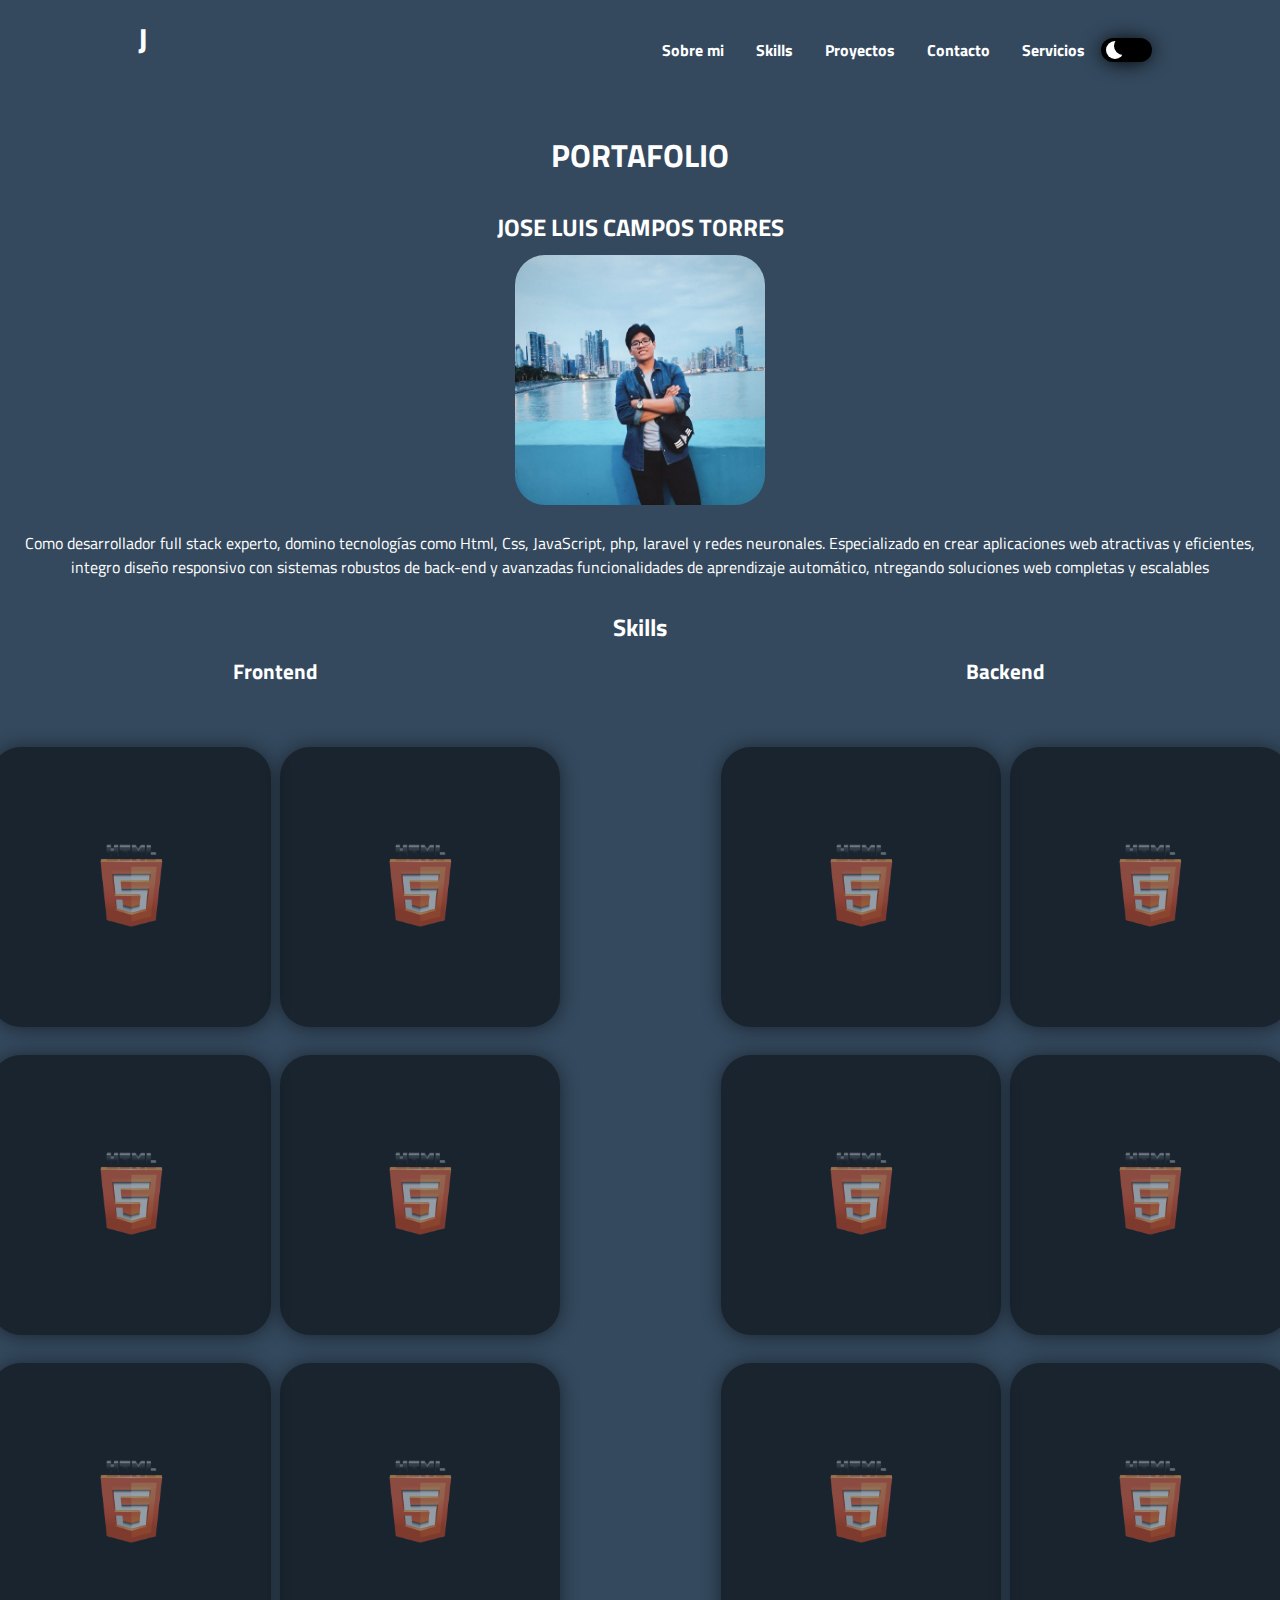
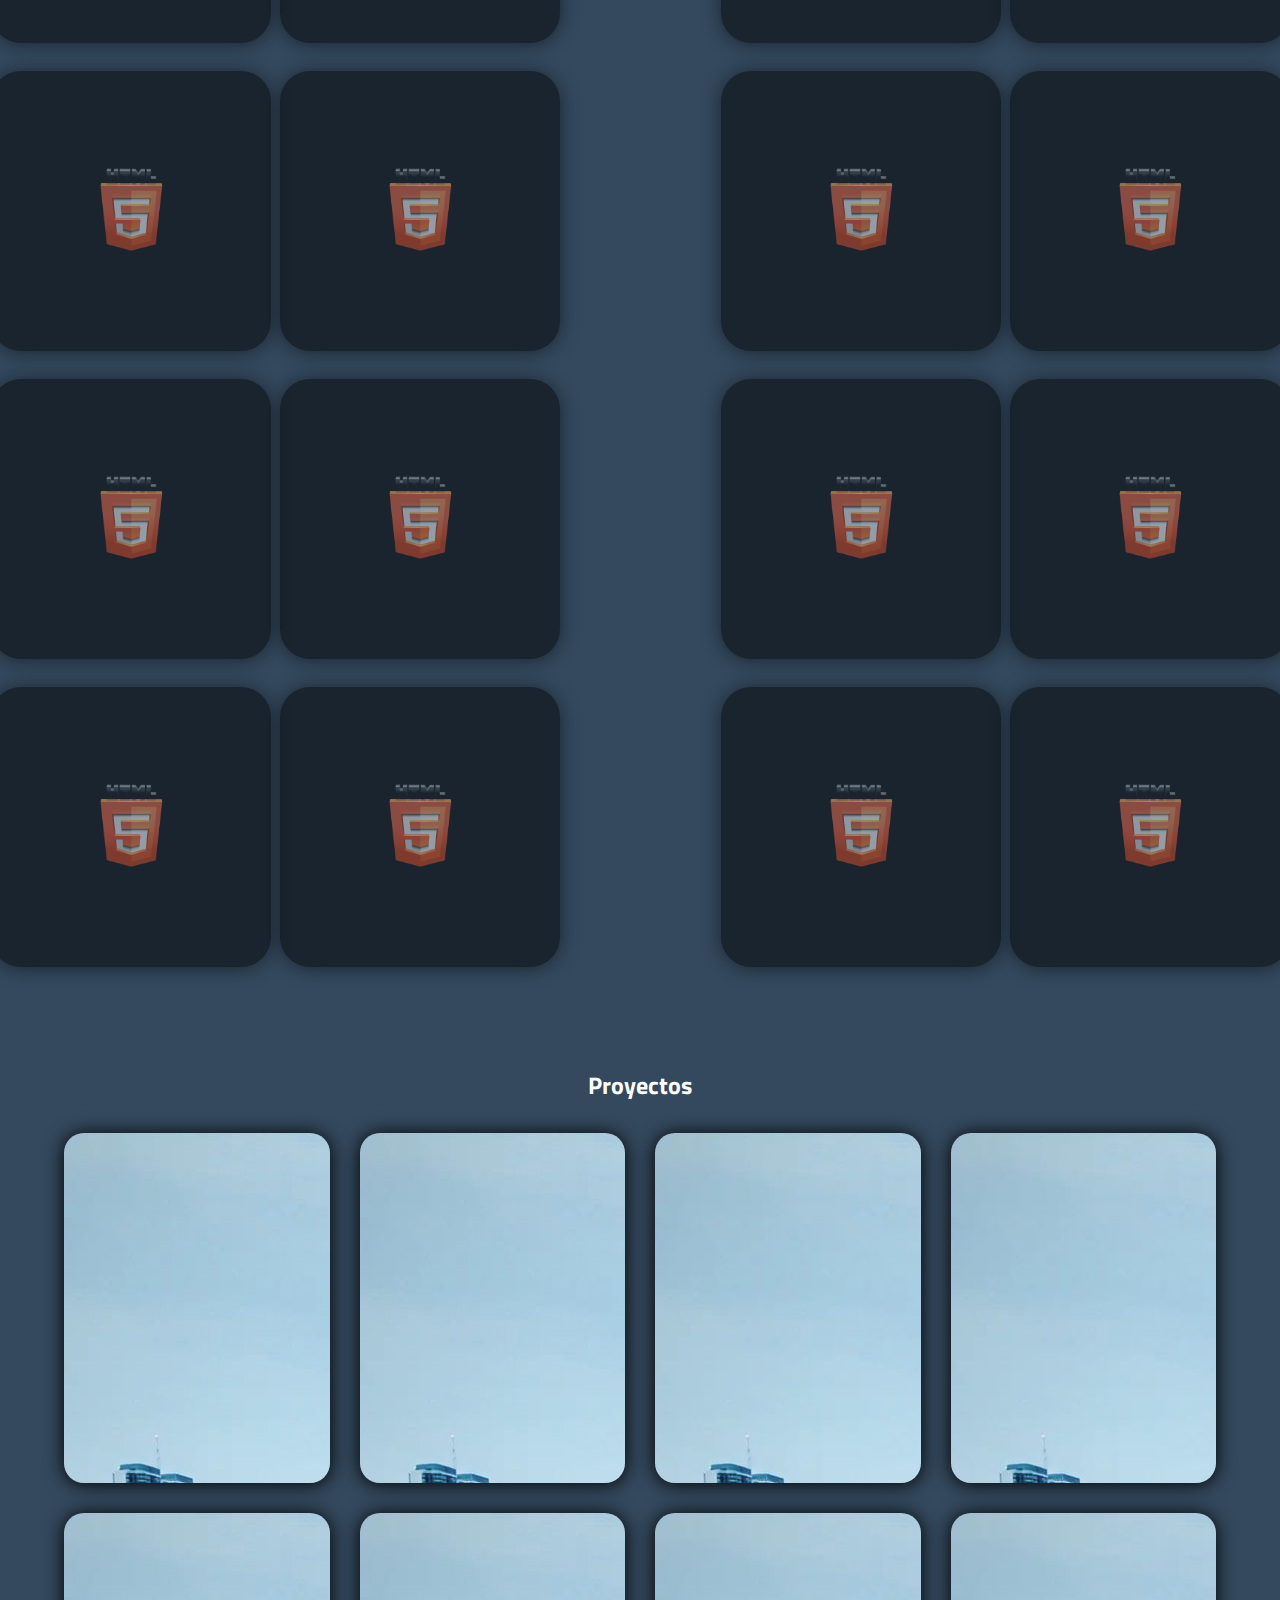
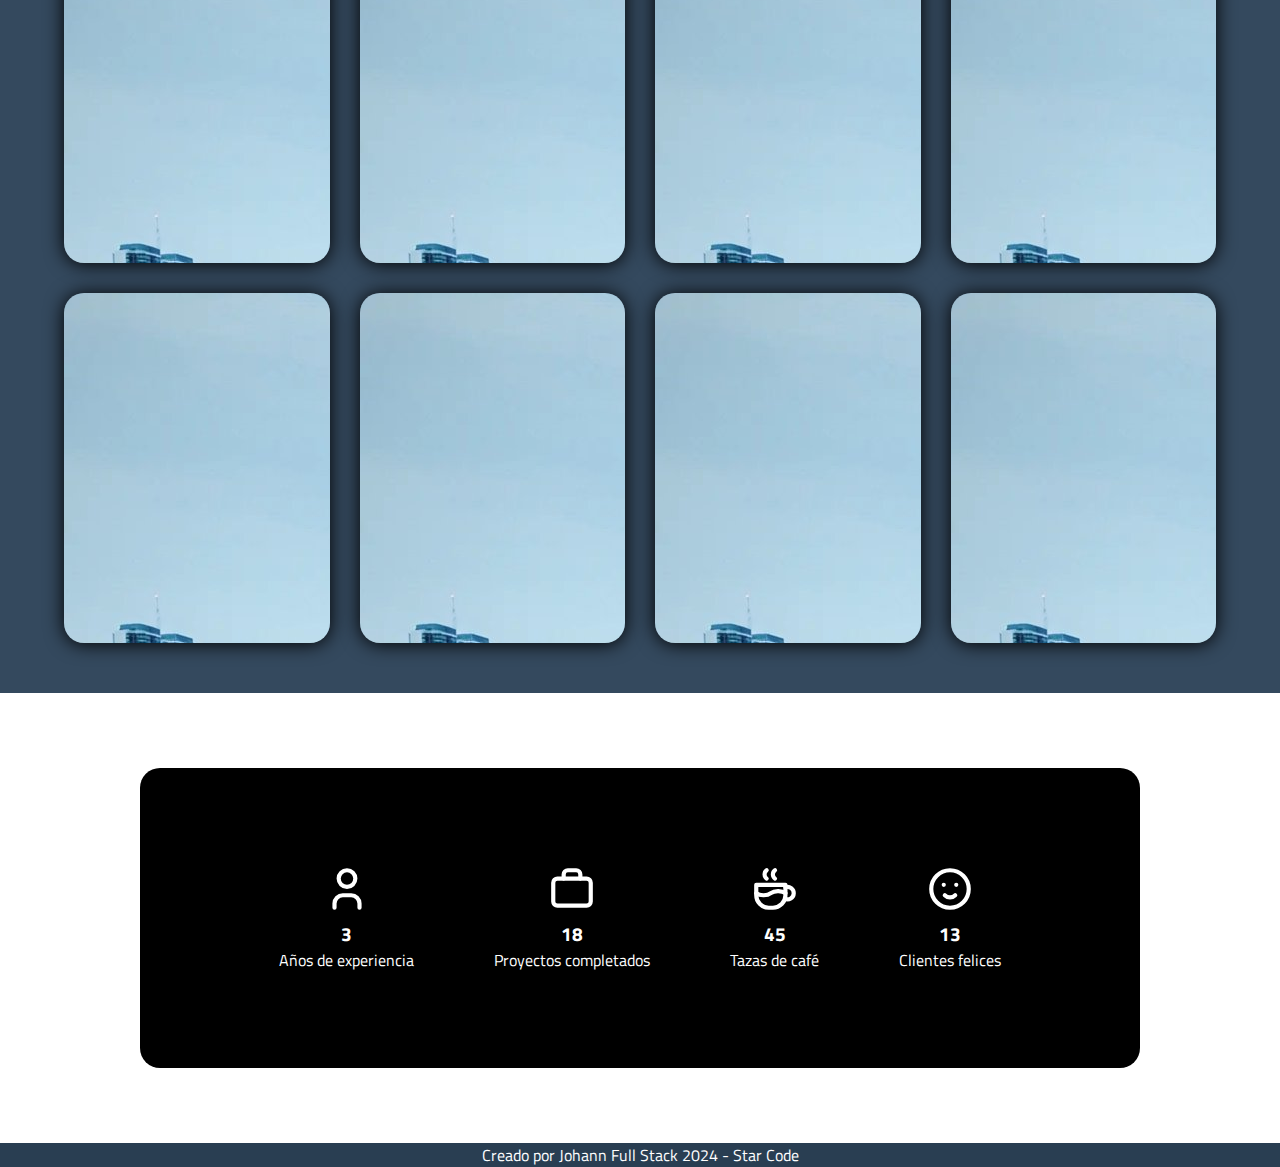
==== index.html @ 73f0e65f "Avance blanquiazul" ====
<!DOCTYPE html>
<html lang="es">
<head>
    <meta charset="UTF-8">
    <meta name="viewport" content="width=device-width, initial-scale=1.0">
    <title>Portafolio</title>
    <link rel="stylesheet" href="src/css/style.css">
    <!--   async(permite rederizar la página con normalidad) defer(espera a que el vody haya terminado de renderizar)  -->
    <script src="src/js/Scripts.js" async defer></script>
</head>
<body>  

    <header class="header">
        <div id="logo" class="logo">
            <h1>J</h1>
        </div>

        <div class="menu-icon" id="menu-icon">
            <span class="bar"></span>
            <span class="bar"></span>
            <span class="bar"></span>
        </div>
        
        <nav>
            <ul id="nav-links" class="nav-links">
                <li class="butom"><a href="#principal">Sobre mi</a></li>
                <li class="butom"><a href="#Skills">Skills</a></li>
                <li class="butom"><a href="#Proyectos">Proyectos</a></li>
                <li class="butom"><a href="">Contacto</a></li>
                <li class="butom"><a href="">Servicios</a></li>
                <label class="switch">
                    <input type="checkbox" id="btn-dark"
                    onclick="document.documentElement.classList.toggle('btn-dark')" 
                    >
                    <span class="slider"></span>
                </label>
            </ul>
        </nav>
    </header>

    <div class="content">

            <h1 class="titulo">PORTAFOLIO</h1>
            <h2 class="titulo titulo--two">JOSE LUIS CAMPOS TORRES</h1>

            <img class="photo-principal" title="Foto de Campos" src="Assets/img/campos_panama.jpg" alt="Foto de Jose Luis Campos Torres en Panamá">

                <p class="describe">
                    Como desarrollador full stack experto, 
                    domino tecnologías como Html, Css, JavaScript, php, laravel y redes neuronales. 
                    Especializado en crear aplicaciones web atractivas 
                    y eficientes, integro diseño responsivo 
                    con sistemas robustos de back-end y
                    avanzadas funcionalidades de aprendizaje automático, 
                    ntregando soluciones web completas y escalables
                </p>    
    </div>

    <section id="Skills" class="Skills">
        <h2 class="titulo titulo--Skills">Skills</h2>
            <div class="container-Skills">
                <h3 class="subtitulo subtitulo--front">Frontend
                    <ul class="box">
                        <li class="cajitas"><img src="Assets/img/skills/logohtml.png"></li>
                        <li class="cajitas"><img src="Assets/img/skills/logohtml.png"></li>
                        <li class="cajitas"><img src="Assets/img/skills/logohtml.png"></li>
                        <li class="cajitas"><img src="Assets/img/skills/logohtml.png"></li>
                        <li class="cajitas"><img src="Assets/img/skills/logohtml.png"></li>
                        <li class="cajitas"><img src="Assets/img/skills/logohtml.png"></li>
                        <li class="cajitas"><img src="Assets/img/skills/logohtml.png"></li>
                        <li class="cajitas"><img src="Assets/img/skills/logohtml.png"></li>
                        <li class="cajitas"><img src="Assets/img/skills/logohtml.png"></li>
                        <li class="cajitas"><img src="Assets/img/skills/logohtml.png"></li>
                        <li class="cajitas"><img src="Assets/img/skills/logohtml.png"></li>
                        <li class="cajitas"><img src="Assets/img/skills/logohtml.png"></li>
                    </ul>
                </h3>
                <h3 class="subtitulo subtitulo--back">Backend
                    <ul class="box">
                        <li class="cajitas"><img src="Assets/img/skills/logohtml.png"></li>
                        <li class="cajitas"><img src="Assets/img/skills/logohtml.png"></li>
                        <li class="cajitas"><img src="Assets/img/skills/logohtml.png"></li>
                        <li class="cajitas"><img src="Assets/img/skills/logohtml.png"></li>
                        <li class="cajitas"><img src="Assets/img/skills/logohtml.png"></li>
                        <li class="cajitas"><img src="Assets/img/skills/logohtml.png"></li>
                        <li class="cajitas"><img src="Assets/img/skills/logohtml.png"></li>
                        <li class="cajitas"><img src="Assets/img/skills/logohtml.png"></li>
                        <li class="cajitas"><img src="Assets/img/skills/logohtml.png"></li>
                        <li class="cajitas"><img src="Assets/img/skills/logohtml.png"></li>
                        <li class="cajitas"><img src="Assets/img/skills/logohtml.png"></li>
                        <li class="cajitas"><img src="Assets/img/skills/logohtml.png"></li>            
                    </ul>
                </h3>

            </div>
        </section>

    <section id= "contenedorProyecto"  class="contenedorProyecto">
         <h2>Proyectos</h2>
        
            <div class="containerP">
                
                <div class="panel" >
                    <h2 class="oculto oculto--titulo">Titulo</h2>
                        <p class="oculto oculto--descripcion">Breve Descripción</p>
                    <div class="oculto oculto--icons">
                        <img src="Assets/img/ico-tec/github.png">
                        <img src="Assets/img/ico-tec/html-5.png">
                        <img src="Assets/img/ico-tec/sql.png">
                    </div>
                </div>
                <div class="panel" >
                    <h2 class="oculto oculto--titulo">Titulo</h2>
                        <p class="oculto oculto--descripcion">Breve Descripción</p>
                    <div class="oculto oculto--icons">
                        <img src="Assets/img/ico-tec/github.png">
                        <img src="Assets/img/ico-tec/html-5.png">
                        <img src="Assets/img/ico-tec/sql.png">
                    </div>
                </div>
                <div class="panel" >
                    <h2 class="oculto oculto--titulo">Titulo</h2>
                        <p class="oculto oculto--descripcion">Breve Descripción</p>
                    <div class="oculto oculto--icons">
                        <img src="Assets/img/ico-tec/github.png">
                        <img src="Assets/img/ico-tec/html-5.png">
                        <img src="Assets/img/ico-tec/sql.png">
                    </div>
                </div>
                <div class="panel" >
                    <h2 class="oculto oculto--titulo">Titulo</h2>
                        <p class="oculto oculto--descripcion">Breve Descripción</p>
                    <div class="oculto oculto--icons">
                        <img src="Assets/img/ico-tec/github.png">
                        <img src="Assets/img/ico-tec/html-5.png">
                        <img src="Assets/img/ico-tec/sql.png">
                    </div>
                </div>
                <div class="panel" >
                    <h2 class="oculto oculto--titulo">Titulo</h2>
                        <p class="oculto oculto--descripcion">Breve Descripción</p>
                    <div class="oculto oculto--icons">
                        <img src="Assets/img/ico-tec/github.png">
                        <img src="Assets/img/ico-tec/html-5.png">
                        <img src="Assets/img/ico-tec/sql.png">
                    </div>
                </div>
                <div class="panel" >
                    <h2 class="oculto oculto--titulo">Titulo</h2>
                        <p class="oculto oculto--descripcion">Breve Descripción</p>
                    <div class="oculto oculto--icons">
                        <img src="Assets/img/ico-tec/github.png">
                        <img src="Assets/img/ico-tec/html-5.png">
                        <img src="Assets/img/ico-tec/sql.png">
                    </div>
                </div>
                <div class="panel" >
                    <h2 class="oculto oculto--titulo">Titulo</h2>
                        <p class="oculto oculto--descripcion">Breve Descripción</p>
                    <div class="oculto oculto--icons">
                        <img src="Assets/img/ico-tec/github.png">
                        <img src="Assets/img/ico-tec/html-5.png">
                        <img src="Assets/img/ico-tec/sql.png">
                    </div>
                </div>
                <div class="panel" >
                    <h2 class="oculto oculto--titulo">Titulo</h2>
                        <p class="oculto oculto--descripcion">Breve Descripción</p>
                    <div class="oculto oculto--icons">
                        <img src="Assets/img/ico-tec/github.png">
                        <img src="Assets/img/ico-tec/html-5.png">
                        <img src="Assets/img/ico-tec/sql.png">
                    </div>
                </div>
                <div class="panel" >
                    <h2 class="oculto oculto--titulo">Titulo</h2>
                        <p class="oculto oculto--descripcion">Breve Descripción</p>
                    <div class="oculto oculto--icons">
                        <img src="Assets/img/ico-tec/github.png">
                        <img src="Assets/img/ico-tec/html-5.png">
                        <img src="Assets/img/ico-tec/sql.png">
                    </div>
                </div>
                <div class="panel" >
                    <h2 class="oculto oculto--titulo">Titulo</h2>
                        <p class="oculto oculto--descripcion">Breve Descripción</p>
                    <div class="oculto oculto--icons">
                        <img src="Assets/img/ico-tec/github.png">
                        <img src="Assets/img/ico-tec/html-5.png">
                        <img src="Assets/img/ico-tec/sql.png">
                    </div>
                </div>
                <div class="panel" >
                    <h2 class="oculto oculto--titulo">Titulo</h2>
                        <p class="oculto oculto--descripcion">Breve Descripción</p>
                    <div class="oculto oculto--icons">
                        <img src="Assets/img/ico-tec/github.png">
                        <img src="Assets/img/ico-tec/html-5.png">
                        <img src="Assets/img/ico-tec/sql.png">
                    </div>
                </div>
                <div class="panel" >
                    <h2 class="oculto oculto--titulo">Titulo</h2>
                        <p class="oculto oculto--descripcion">Breve Descripción</p>
                    <div class="oculto oculto--icons">
                        <img src="Assets/img/ico-tec/github.png">
                        <img src="Assets/img/ico-tec/html-5.png">
                        <img src="Assets/img/ico-tec/sql.png">
                    </div>
                </div>
        
            </div>    

        </section>

    <section class="statistics">
        <div class="statistics-container">
            <div class="statistic-item">
            <img src="Assets/img/ico-bar/user.svg" alt="Ícono de experiencia">
                <h3>3</h3>
                    <p>Años de experiencia</p>
            </div>
            <div class="statistic-item">
            <img src="Assets/img/ico-bar/briefcase.svg" alt="Ícono de proyectos completados">
                <h3>18</h3>
                    <p>Proyectos completados</p>
            </div>
            <div class="statistic-item">
            <img class="" src="Assets/img/ico-bar/coffee.svg" alt="Ícono de tazas de café">
                <h3>45</h3>
                    <p>Tazas de café</p>
            </div>
            <div class="statistic-item">
            <img class="clients" src="Assets/img/ico-bar/mood-smile.svg" alt="Ícono de clientes felices">
                <h3>13</h3>
                    <p>Clientes felices</p>
            </div>
        </div>
    </section>

    <div class="footer">
        <footer>
            <a href="https://www.facebook.com/Johann.ortegach/">Creado por Johann Full Stack 2024 - Star Code</a>
        </footer>
    </div>
    
    
</body> 

</html>
---- src/css/style.css ----
@import url('https://fonts.googleapis.com/css2?family=Bungee+Spice&family=Oswald&family=Titillium+Web:wght@700&display=swap');

*{
    padding: 0;
    margin: 0;
}
html{
        scroll-behavior: smooth;
}

body{
    background-color: #34495E;
    color: white;
    font-family: 'Titillium Web', sans-serif;
    min-height: 100%;
}

.photo-principal{
    height: 250px;
    width: auto;
    border-radius: 30px;
}

.header{
    display: flex;
    justify-content: space-between;
    align-items: center;
    padding: 5px 10%;
    color: white;
}


.header .logo {
    cursor: pointer;
    height: 70px;
    width: auto;
    padding: 10px;
}

.header .logo:hover{
    transform: scale(1.1);
}

.nav-links{
    
    list-style: none;
    display: flex;
    margin: 0;
    padding: 0;
}

.header .nav-links li{
    text-decoration: none;
    transition: transform 0.2s;
    text-align: center;
    
}

.header .nav-links li:hover{
    transform: scale(1.1);
}

.header .nav-links a{
    cursor: pointer;
    text-decoration: none;
    font-weight: 700;
    color: white;   
    padding: 0.5rem 1rem;
}

.switch{
    font-size: 17px;
    position: relative;
    display: inline-block;
    width: 3em;
    height: 1.4em;
    box-shadow: 0px 1px 19px #000;
    border-radius: 50%;
}

.switch input{
    opacity: 0;
    width: 0;
    height: 0;
}

.slider{
    --background:#000000 ;
    position: absolute;
    cursor: pointer;
    top: 0;
    left: 0;
    right: 0;
    bottom: 0;
    background-color: var(--background);
    transition: .5s;
    border-radius: 30px;
}

.slider:before{
    position: absolute;
    content: "";
    height: 1.1em;
    width: 1.1em;
    border-radius: 50%;
    left: 9%;
    bottom: 10%;
    box-shadow: inset 8px -4px 0px 0px #ffffff;
    background: var(--background);
    transition: .5s;
}

input:checked + .slider {
    background-color: #ffffff;
  }
  
  input:checked + .slider:before {
    transform: translateX(130%);
    bottom: 11%;
    box-shadow: inset 15px -4px 0px 15px #000000;
  }

html.btn-dark{
    filter: invert(850%);
    
}
html.btn-dark img{
    filter: invert(100%);
}

html.btn-dark .panel{
    filter: invert();
}

html.btn-dark .panel .oculto--icons img{
    filter: none;
}


.titulo{
    display: flexbox;  
    text-align: center;
    justify-content: center;
    margin-top: 30px;
    margin-bottom: 10px;
}

.content{
    display: inline-block;
    padding-top: 1px;
    justify-content:space-between ;
    text-align: center;
    width: auto;
}

.describe {
    margin-top: 20px;
}

.subtitulo{
    font-size: 21px;
    text-align: center;
}

.container-Skills{
    display: flex;
    justify-content: center;
    list-style: none;
    margin-bottom: 100px;
    gap: 180px;
}

.box{
    margin-top: 60px;
    text-align: center;
    display: grid;
    grid-template-columns: repeat(2,
        minmax(150px, 1fr)
        );
    grid-template-rows: repeat(6, 1fr);
    justify-items: center;
    gap: 28px;
}

.box > li{
    height: 280px;
    width: 280px;
    background-color: #000;
    opacity: 0.5;
    box-shadow: 0px 1px 19px #000;
    border: 10px;
    border-color: #ff04c9;
    border-radius: 30px;
    border-width: 1px;
}

.cajitas{
    display: flex;
    align-items: center;
    justify-content: center;
    transition: transform 0.2s;
}

.cajitas >img{
    width: 90px;
    height: 90px;

}

.cajitas:hover{
    transform: scale(1.1);
}

.contenedorProyecto{
    display: flex;
    flex-direction: column;
    justify-content: center;
    margin-bottom: 50px;
}

.contenedorProyecto>h2{
    text-align: center;
}

.contenedorProyecto .containerP{
    margin-top: 30px;
    display: grid;
    grid-template-columns: repeat(4, 1fr);
    grid-template-rows: repeat(3 , 1fr);
    margin-left: auto;
    margin-right: auto;
    width: 90%;
    gap: 30px;
} 

.panel{
    background-image:url('/Assets/img/campos_panama.jpg');
    height: 350px;
    border-radius: 20px;
    color: #fff;
    cursor:pointer;
    box-shadow: 0px 1px 19px #000;
    overflow: hidden;
    display: flex;
    flex-direction: column;
    justify-content: end;
}

.panel .oculto{
    opacity: 0;
    transition: opacity 0.5s ease-in-out;
    margin-left: 16px;
    margin-bottom: 5px;
}

.panel:hover >img{
    filter: blur(1px);
}

.panel:hover .oculto{
    opacity: 1;
}

.panel .oculto--icons>img{
    width: 30px;
    height: 30px;
}

.statistics{
    height: 450px;
    display: flex;
    flex-direction: column;
    justify-content: center;
    align-items: center;
    background-color: white;
}

.statistics-container{
    display:flex;
    justify-content: center;
    align-items: center;
    width: 1000px;
    height: 300px;
    gap: 80px;
    background-color: #000;
    border-radius: 20px;

}

.statistic-item{
    color: white;
    text-align: center;
}

.statistic-item>img{
    fill: #fff;
    stroke: white;
    margin: auto;
    width: 50px;
    height: 50px;
    filter: invert();
}

.footer{
    background-color:#293e52;
    text-align: center;
    justify-content: center;
}


.footer a{
    list-style: none;
    text-decoration: none;
    color: white;   
}

@media screen and (max-width: 980px) {

    .logo{
        margin-left: -15px;
    }

    .header{
        width: 100%;
        background-color:rgba(0, 0, 0, 0.25);
        box-shadow: 0 0 10px rgba(0, 0, 0, 0.3);
        display: grid;
        grid-template-columns: repeat(2, 1fr 3fr);
        backdrop-filter: blur(5px);
    }

    .nav-links{
        display: none;
        
        flex-direction: column;
        margin-left: -100px;
    }

    .nav-links li{
        text-align: center;
        margin-bottom: 5px;
        box-shadow: 0 0 10px rgba(0, 0, 0, 0.05);
    }
    .nav-links{
        text-align: center;
    }

    .content{
        width: 100%;
    }

    .describe{
        margin: 20px ;
    }

    .container-Skills{
        display: flex;
        flex-direction: column;
        margin-bottom: 160px;
    }

    .box{
        width: auto;
        height: auto;
        margin-inline: 28px;
    }

    .box li{
        width: 200px;
        height: 200px;
    }

    .contenedorProyecto .containerP{
        display: grid;
        justify-content: center;
        
        grid-template-columns: repeat(1, 1fr);
        grid-template-rows: repeat(6, 1fr);
    }

    .statistics{
        display: flex;
        flex-direction: column;
        width: auto;
        height: 1000px;
    }

    .statistics-container{
        display: flex;
        flex-direction: column;
        width: 410px;
        height: 850px;
    }
}
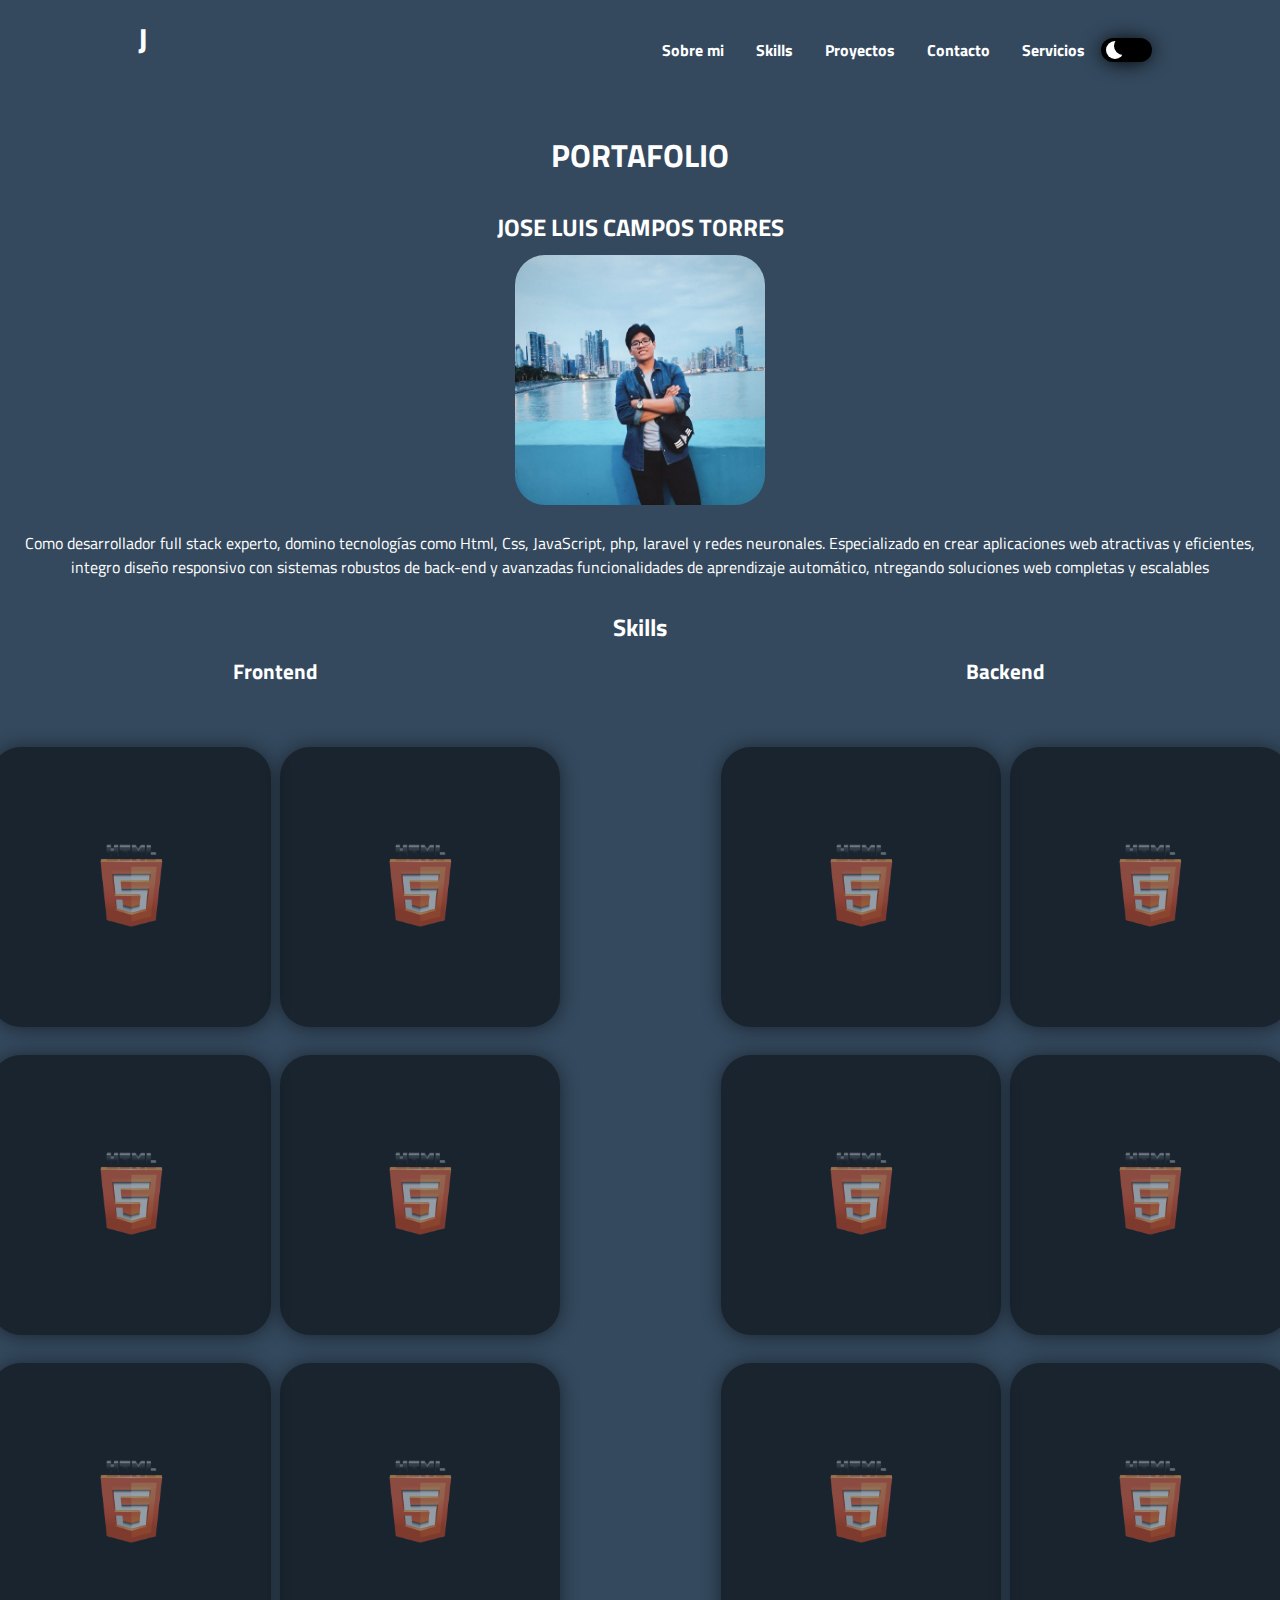
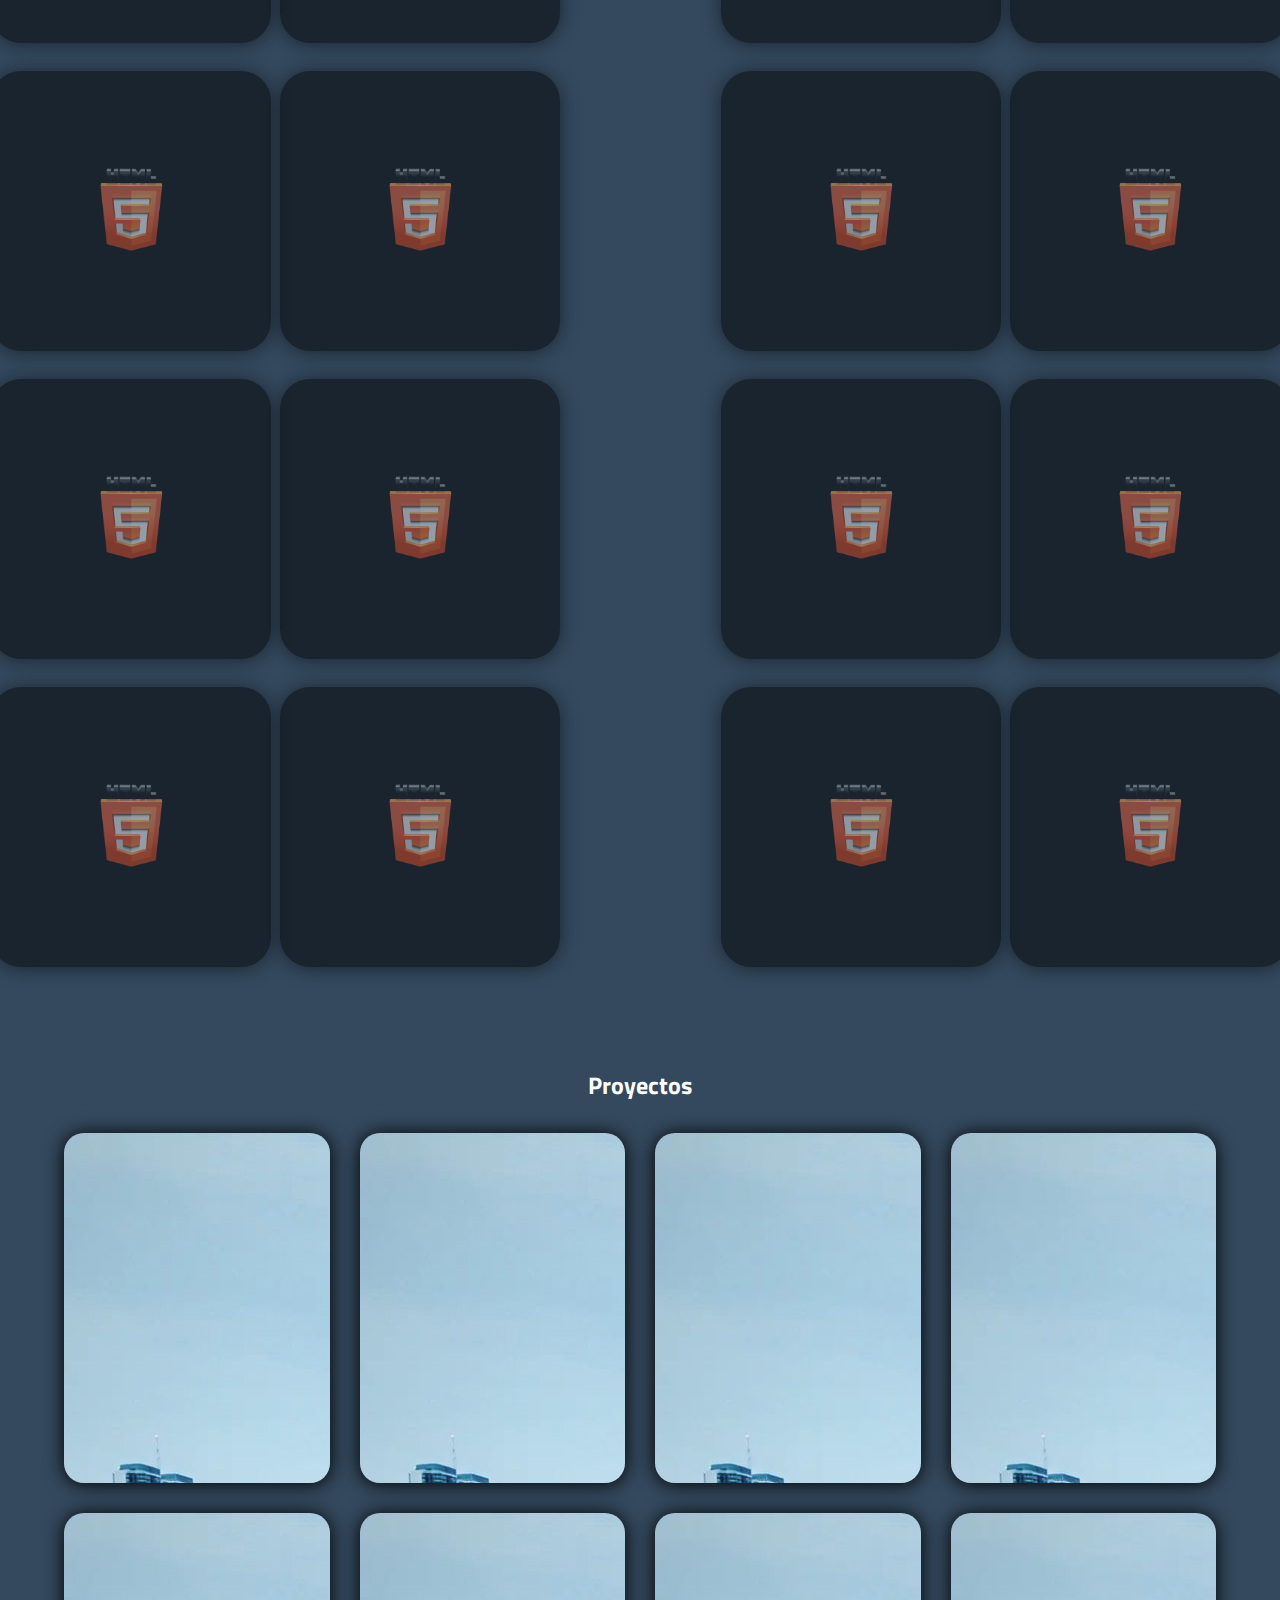
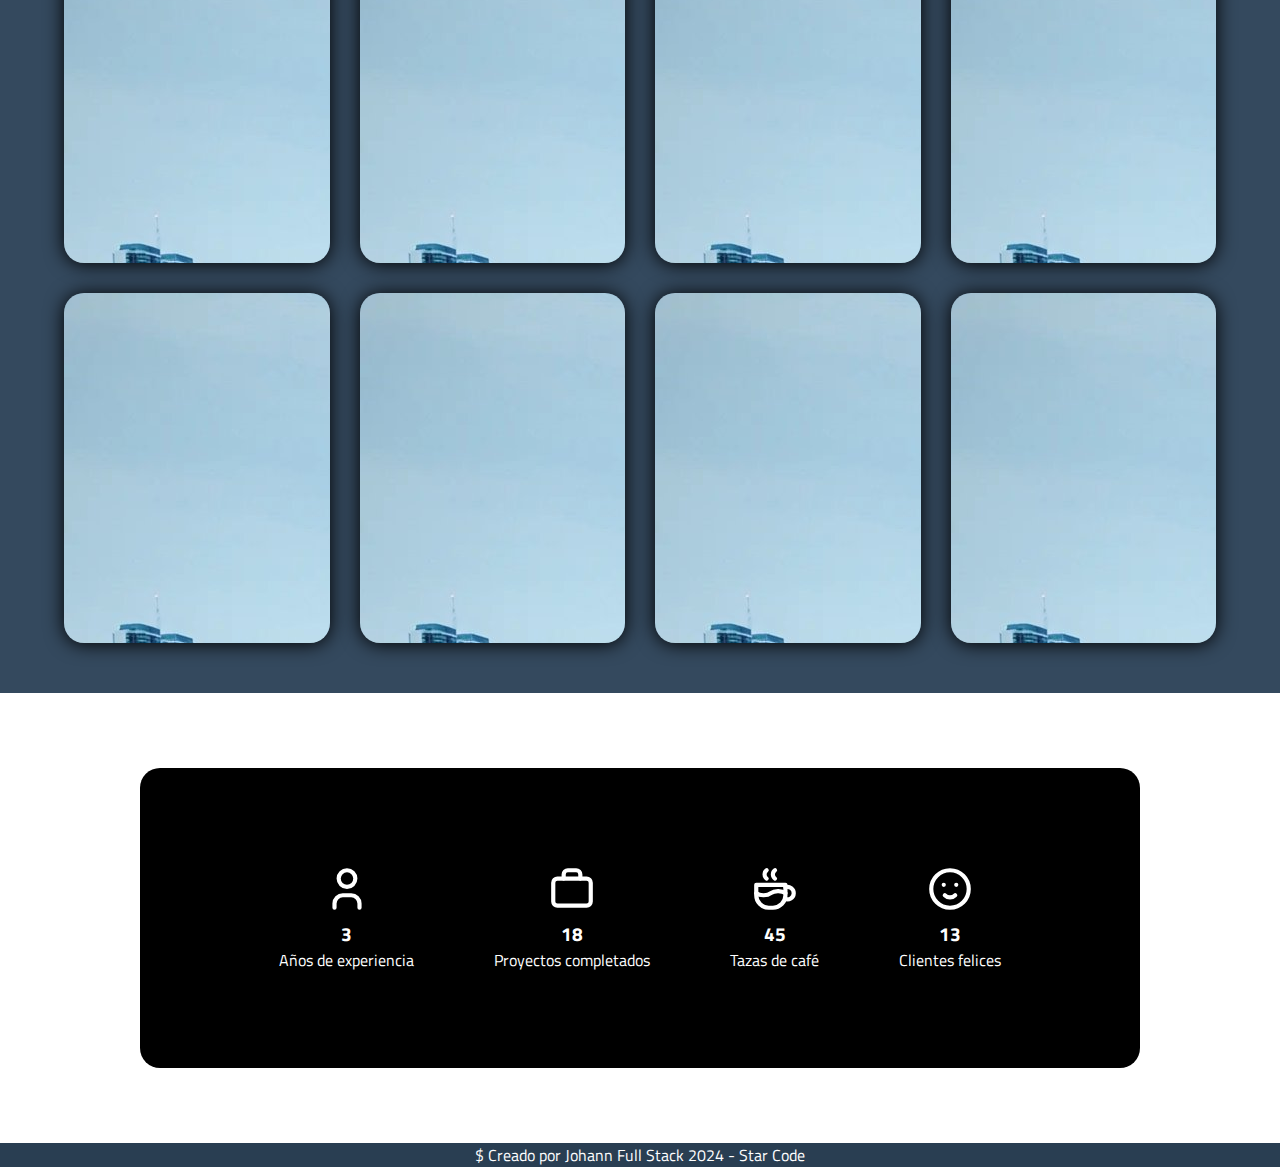
==== commit 0793fc3f: "Avance 3.1" ====
--- a/index.html
+++ b/index.html
@@ -240,7 +240,7 @@
 
     <div class="footer">
         <footer>
-            <a href="https://www.facebook.com/Johann.ortegach/">Creado por Johann Full Stack 2024 - Star Code</a>
+            <a href="https://www.facebook.com/Johann.ortegach/">$ Creado por Johann Full Stack 2024 - Star Code</a>
         </footer>
     </div>
     
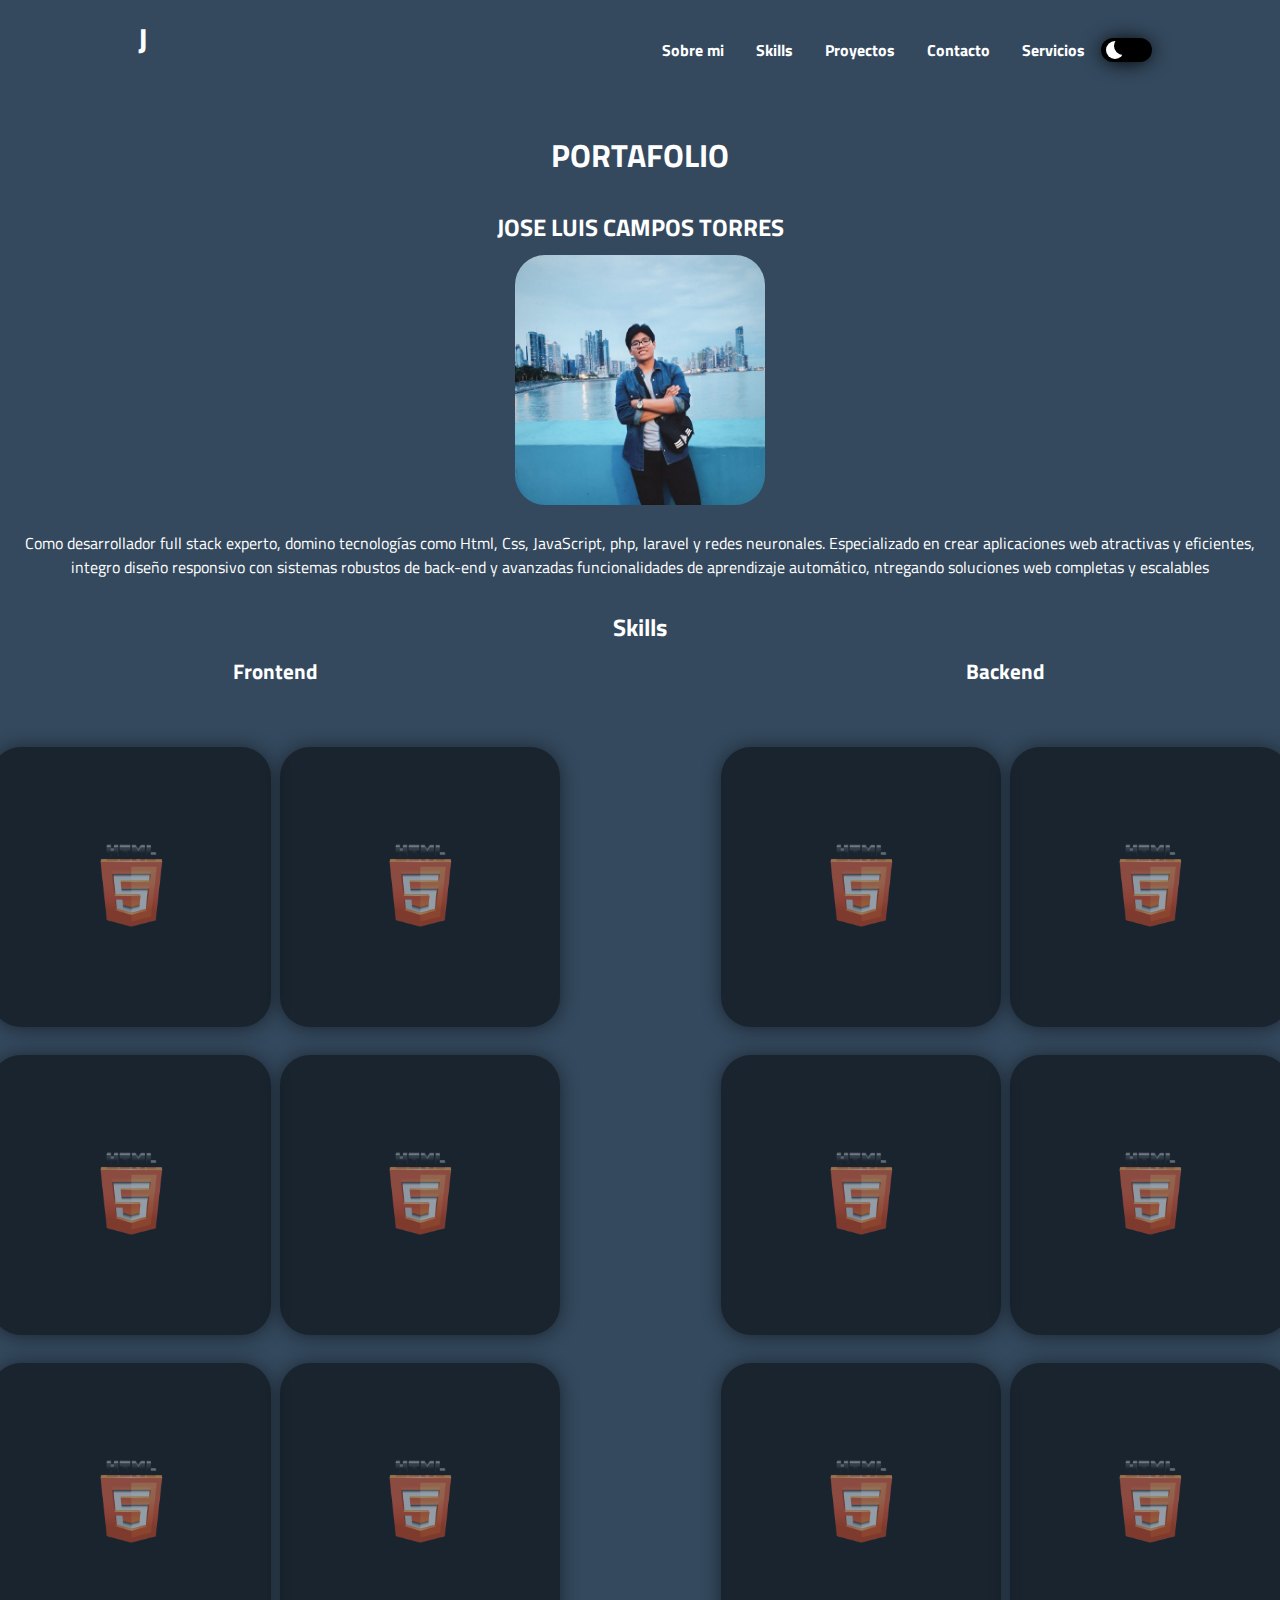
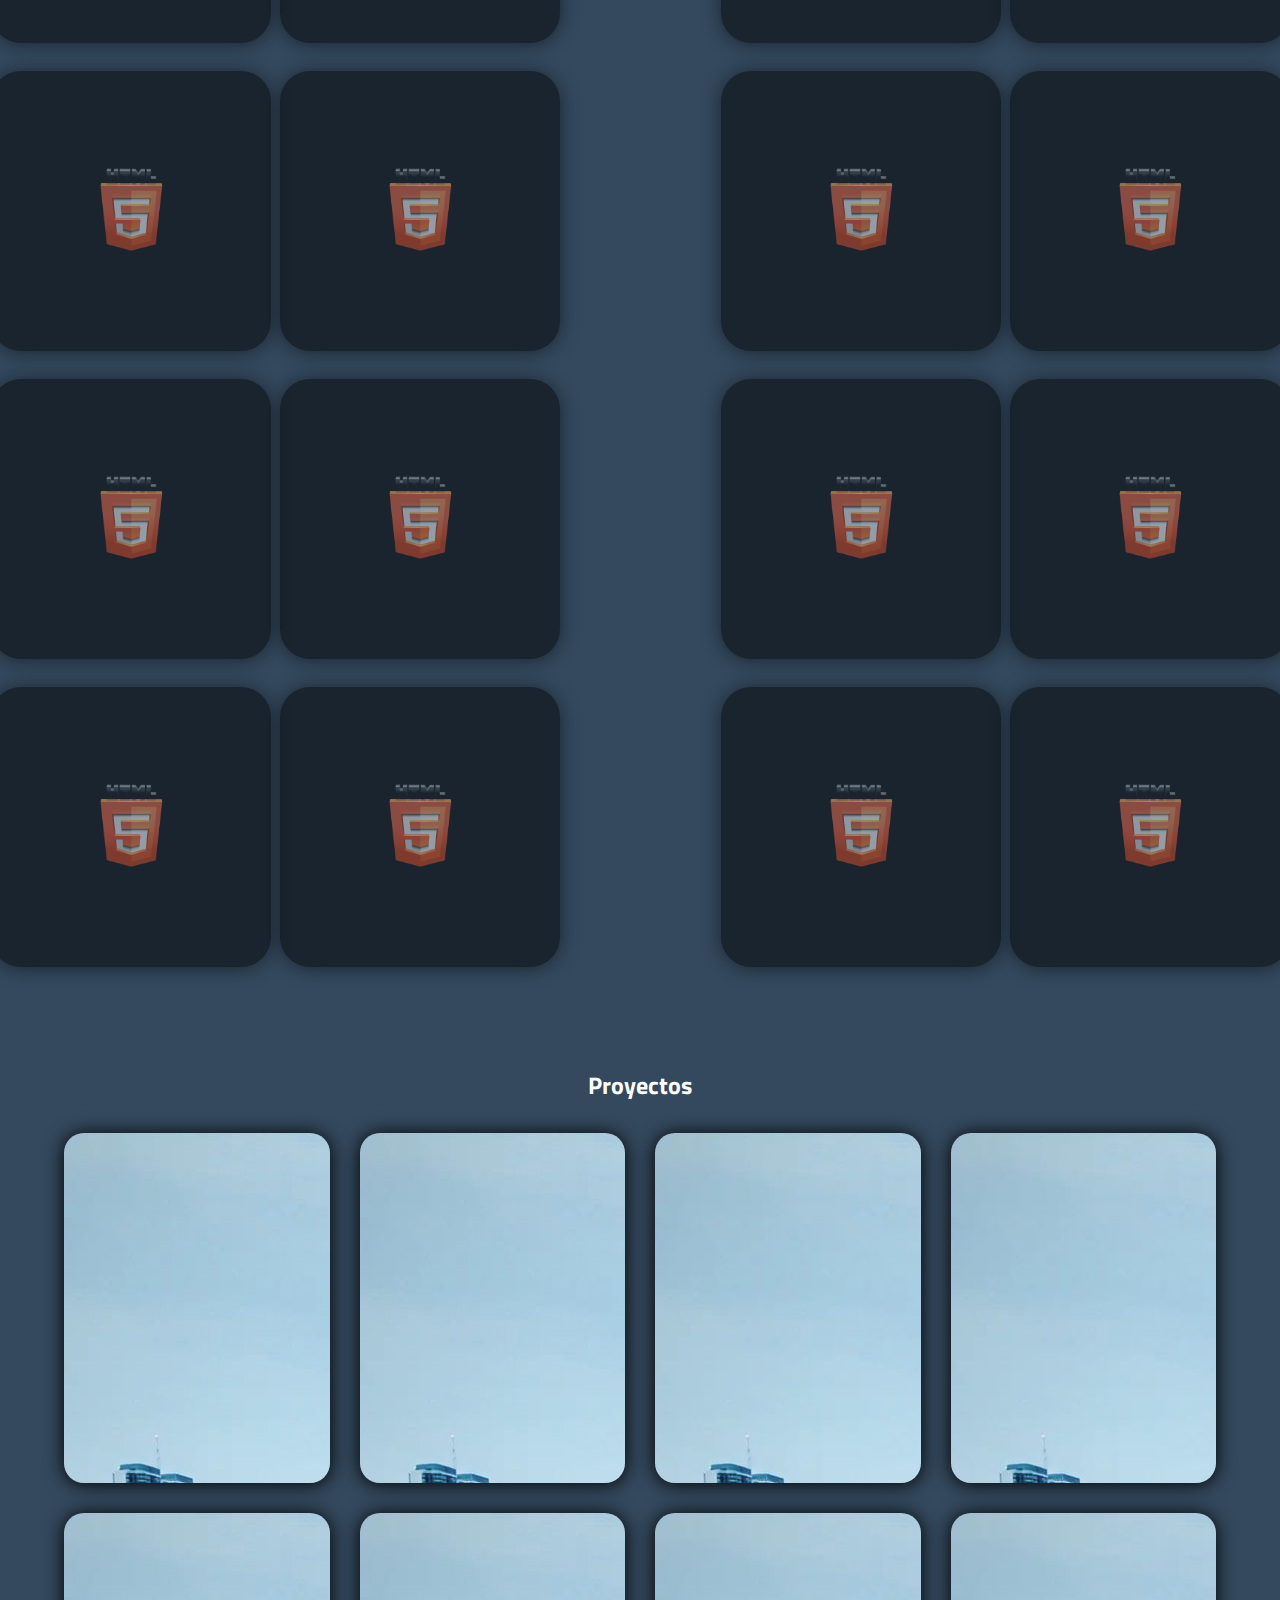
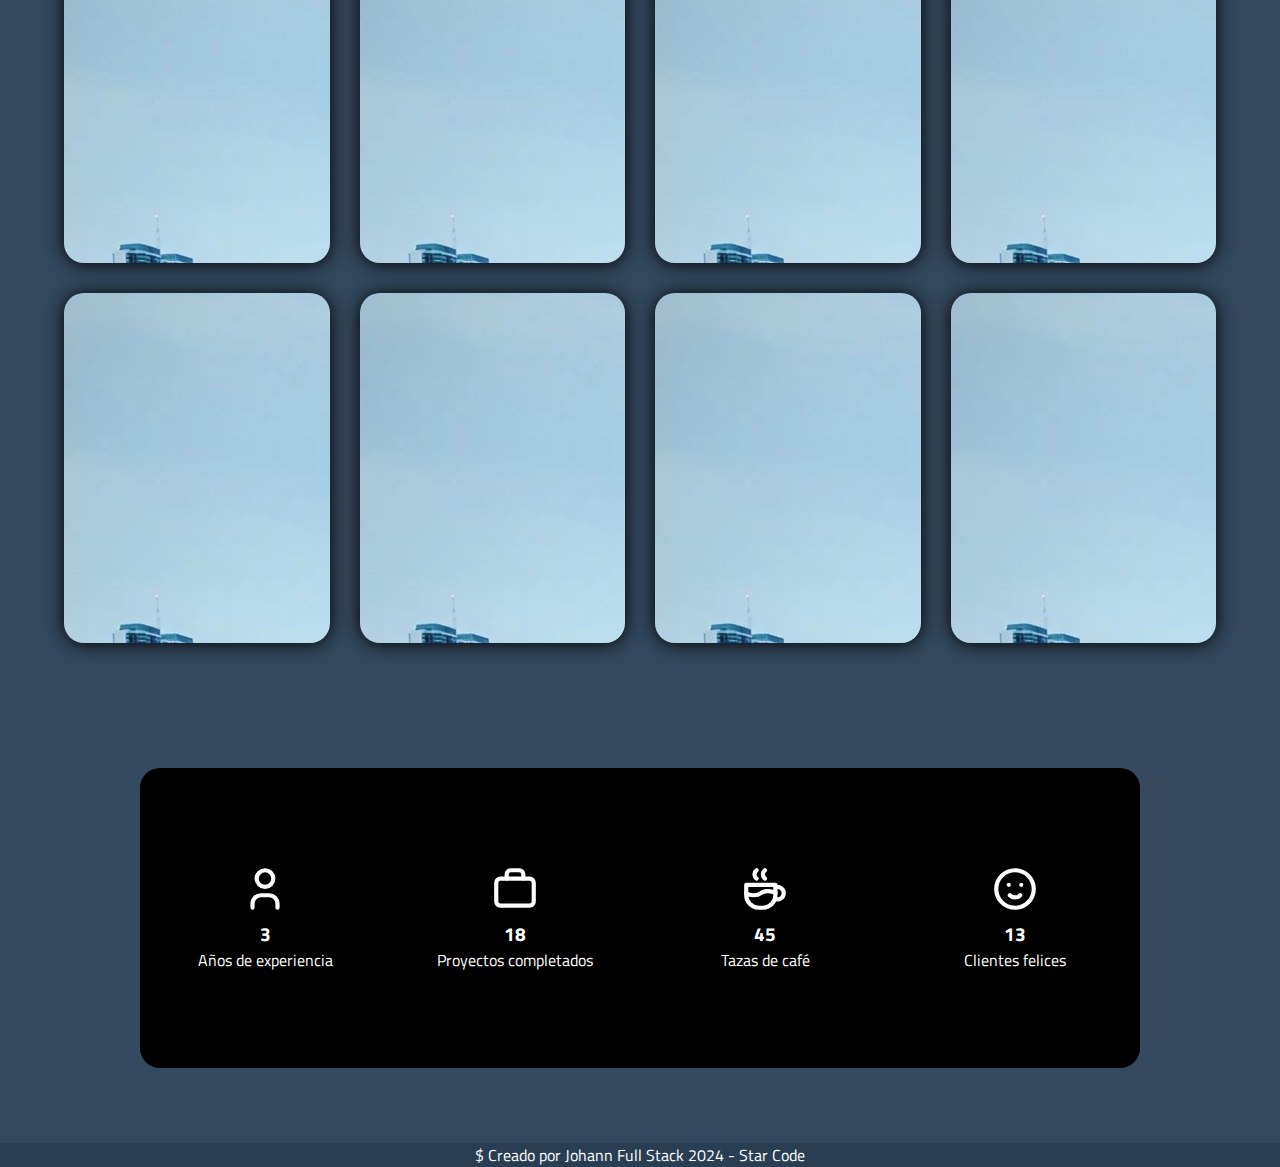
==== commit 95fbd658: "Avance 3.2" ====
--- a/index.html
+++ b/index.html
@@ -58,42 +58,43 @@
 
     <section id="Skills" class="Skills">
         <h2 class="titulo titulo--Skills">Skills</h2>
-            <div class="container-Skills">
-                <h3 class="subtitulo subtitulo--front">Frontend
-                    <ul class="box">
-                        <li class="cajitas"><img src="Assets/img/skills/logohtml.png"></li>
-                        <li class="cajitas"><img src="Assets/img/skills/logohtml.png"></li>
-                        <li class="cajitas"><img src="Assets/img/skills/logohtml.png"></li>
-                        <li class="cajitas"><img src="Assets/img/skills/logohtml.png"></li>
-                        <li class="cajitas"><img src="Assets/img/skills/logohtml.png"></li>
-                        <li class="cajitas"><img src="Assets/img/skills/logohtml.png"></li>
-                        <li class="cajitas"><img src="Assets/img/skills/logohtml.png"></li>
-                        <li class="cajitas"><img src="Assets/img/skills/logohtml.png"></li>
-                        <li class="cajitas"><img src="Assets/img/skills/logohtml.png"></li>
-                        <li class="cajitas"><img src="Assets/img/skills/logohtml.png"></li>
-                        <li class="cajitas"><img src="Assets/img/skills/logohtml.png"></li>
-                        <li class="cajitas"><img src="Assets/img/skills/logohtml.png"></li>
-                    </ul>
-                </h3>
-                <h3 class="subtitulo subtitulo--back">Backend
-                    <ul class="box">
-                        <li class="cajitas"><img src="Assets/img/skills/logohtml.png"></li>
-                        <li class="cajitas"><img src="Assets/img/skills/logohtml.png"></li>
-                        <li class="cajitas"><img src="Assets/img/skills/logohtml.png"></li>
-                        <li class="cajitas"><img src="Assets/img/skills/logohtml.png"></li>
-                        <li class="cajitas"><img src="Assets/img/skills/logohtml.png"></li>
-                        <li class="cajitas"><img src="Assets/img/skills/logohtml.png"></li>
-                        <li class="cajitas"><img src="Assets/img/skills/logohtml.png"></li>
-                        <li class="cajitas"><img src="Assets/img/skills/logohtml.png"></li>
-                        <li class="cajitas"><img src="Assets/img/skills/logohtml.png"></li>
-                        <li class="cajitas"><img src="Assets/img/skills/logohtml.png"></li>
-                        <li class="cajitas"><img src="Assets/img/skills/logohtml.png"></li>
-                        <li class="cajitas"><img src="Assets/img/skills/logohtml.png"></li>            
-                    </ul>
-                </h3>
-
-            </div>
-        </section>
+        <div class="container-Skills">
+            <article class="Backend-skills">
+                <h3 class="subtitulo subtitulo--front">Frontend</h3>
+                <ul class="box">
+                    <li class="cajitas"><img src="Assets/img/skills/logohtml.png"></li>
+                    <li class="cajitas"><img src="Assets/img/skills/logohtml.png"></li>
+                    <li class="cajitas"><img src="Assets/img/skills/logohtml.png"></li>
+                    <li class="cajitas"><img src="Assets/img/skills/logohtml.png"></li>
+                    <li class="cajitas"><img src="Assets/img/skills/logohtml.png"></li>
+                    <li class="cajitas"><img src="Assets/img/skills/logohtml.png"></li>
+                    <li class="cajitas"><img src="Assets/img/skills/logohtml.png"></li>
+                    <li class="cajitas"><img src="Assets/img/skills/logohtml.png"></li>
+                    <li class="cajitas"><img src="Assets/img/skills/logohtml.png"></li>
+                    <li class="cajitas"><img src="Assets/img/skills/logohtml.png"></li>
+                    <li class="cajitas"><img src="Assets/img/skills/logohtml.png"></li>
+                    <li class="cajitas"><img src="Assets/img/skills/logohtml.png"></li>
+                </ul>
+            </article>
+            <article class="Backend-skills">
+                <h3 class="subtitulo subtitulo--back">Backend</h3>
+                <ul class="box">
+                    <li class="cajitas"><img src="Assets/img/skills/logohtml.png"></li>
+                    <li class="cajitas"><img src="Assets/img/skills/logohtml.png"></li>
+                    <li class="cajitas"><img src="Assets/img/skills/logohtml.png"></li>
+                    <li class="cajitas"><img src="Assets/img/skills/logohtml.png"></li>
+                    <li class="cajitas"><img src="Assets/img/skills/logohtml.png"></li>
+                    <li class="cajitas"><img src="Assets/img/skills/logohtml.png"></li>
+                    <li class="cajitas"><img src="Assets/img/skills/logohtml.png"></li>
+                    <li class="cajitas"><img src="Assets/img/skills/logohtml.png"></li>
+                    <li class="cajitas"><img src="Assets/img/skills/logohtml.png"></li>
+                    <li class="cajitas"><img src="Assets/img/skills/logohtml.png"></li>
+                    <li class="cajitas"><img src="Assets/img/skills/logohtml.png"></li>
+                    <li class="cajitas"><img src="Assets/img/skills/logohtml.png"></li>            
+                </ul>
+            </article>
+        </div>
+    </section>
 
     <section id= "contenedorProyecto"  class="contenedorProyecto">
          <h2>Proyectos</h2>
--- a/src/css/style.css
+++ b/src/css/style.css
@@ -163,23 +163,31 @@
     text-align: center;
 }
 
+.Skills{
+    display: grid;
+    place-content: center;
+    width: 100%;
+}
 .container-Skills{
-    display: flex;
-    justify-content: center;
+    display: grid;
+    grid-template-columns: repeat(2,1fr);
     list-style: none;
     margin-bottom: 100px;
     gap: 180px;
 }
 
 .box{
+    margin-left: auto;
+    margin-right: auto;
+    grid-template-columns: repeat(2,
+    minmax(50px, 2fr)
+    );
+    grid-template-rows: repeat(6, 2fr);
+    justify-items: center;
     margin-top: 60px;
     text-align: center;
     display: grid;
-    grid-template-columns: repeat(2,
-        minmax(150px, 1fr)
-        );
-    grid-template-rows: repeat(6, 1fr);
-    justify-items: center;
+
     gap: 28px;
 }
 
@@ -273,16 +281,15 @@
     flex-direction: column;
     justify-content: center;
     align-items: center;
-    background-color: white;
 }
 
 .statistics-container{
-    display:flex;
-    justify-content: center;
-    align-items: center;
+    display:grid;
+    grid-template-columns: repeat(4,1fr);
+    place-items: center;
     width: 1000px;
     height: 300px;
-    gap: 80px;
+    gap: -100px;
     background-color: #000;
     border-radius: 20px;
 
@@ -346,6 +353,10 @@
         text-align: center;
     }
 
+    .switch{
+        margin-left: 50px;
+    }
+
     .content{
         width: 100%;
     }
@@ -361,14 +372,15 @@
     }
 
     .box{
-        width: auto;
+        width: 100%;
         height: auto;
-        margin-inline: 28px;
+        margin-inline: 0;
     }
 
     .box li{
-        width: 200px;
-        height: 200px;
+        justify-content: center;
+        width: 160px;
+        height: 160px;
     }
 
     .contenedorProyecto .containerP{
@@ -380,18 +392,21 @@
     }
 
     .statistics{
-        display: flex;
-        flex-direction: column;
-        width: auto;
+        width: 90%;
         height: 1000px;
+        margin-left: auto;
+        margin-right: auto;
     }
 
     .statistics-container{
         display: flex;
         flex-direction: column;
-        width: 410px;
+        justify-content: center;
+        width: 90%;
         height: 850px;
-    }
-}
-
-
+        gap: 80px;
+
+    }
+}
+
+
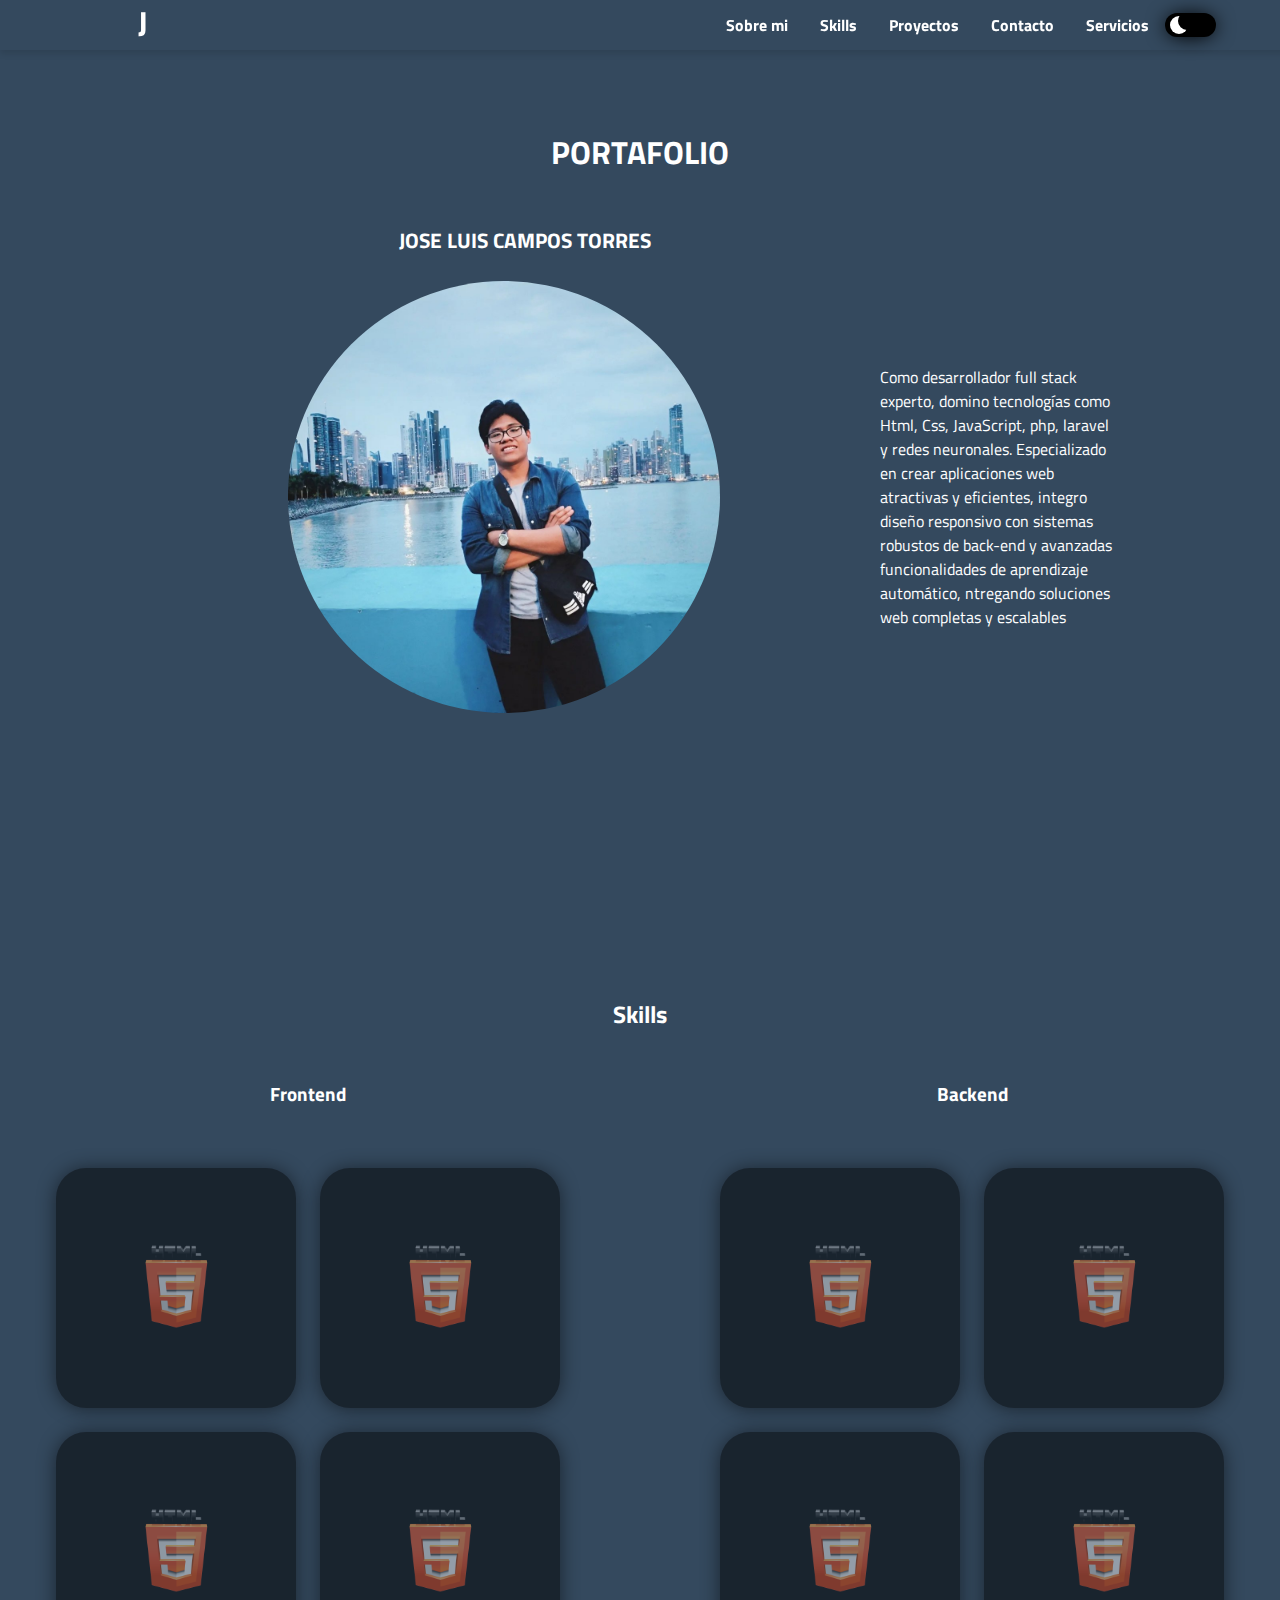
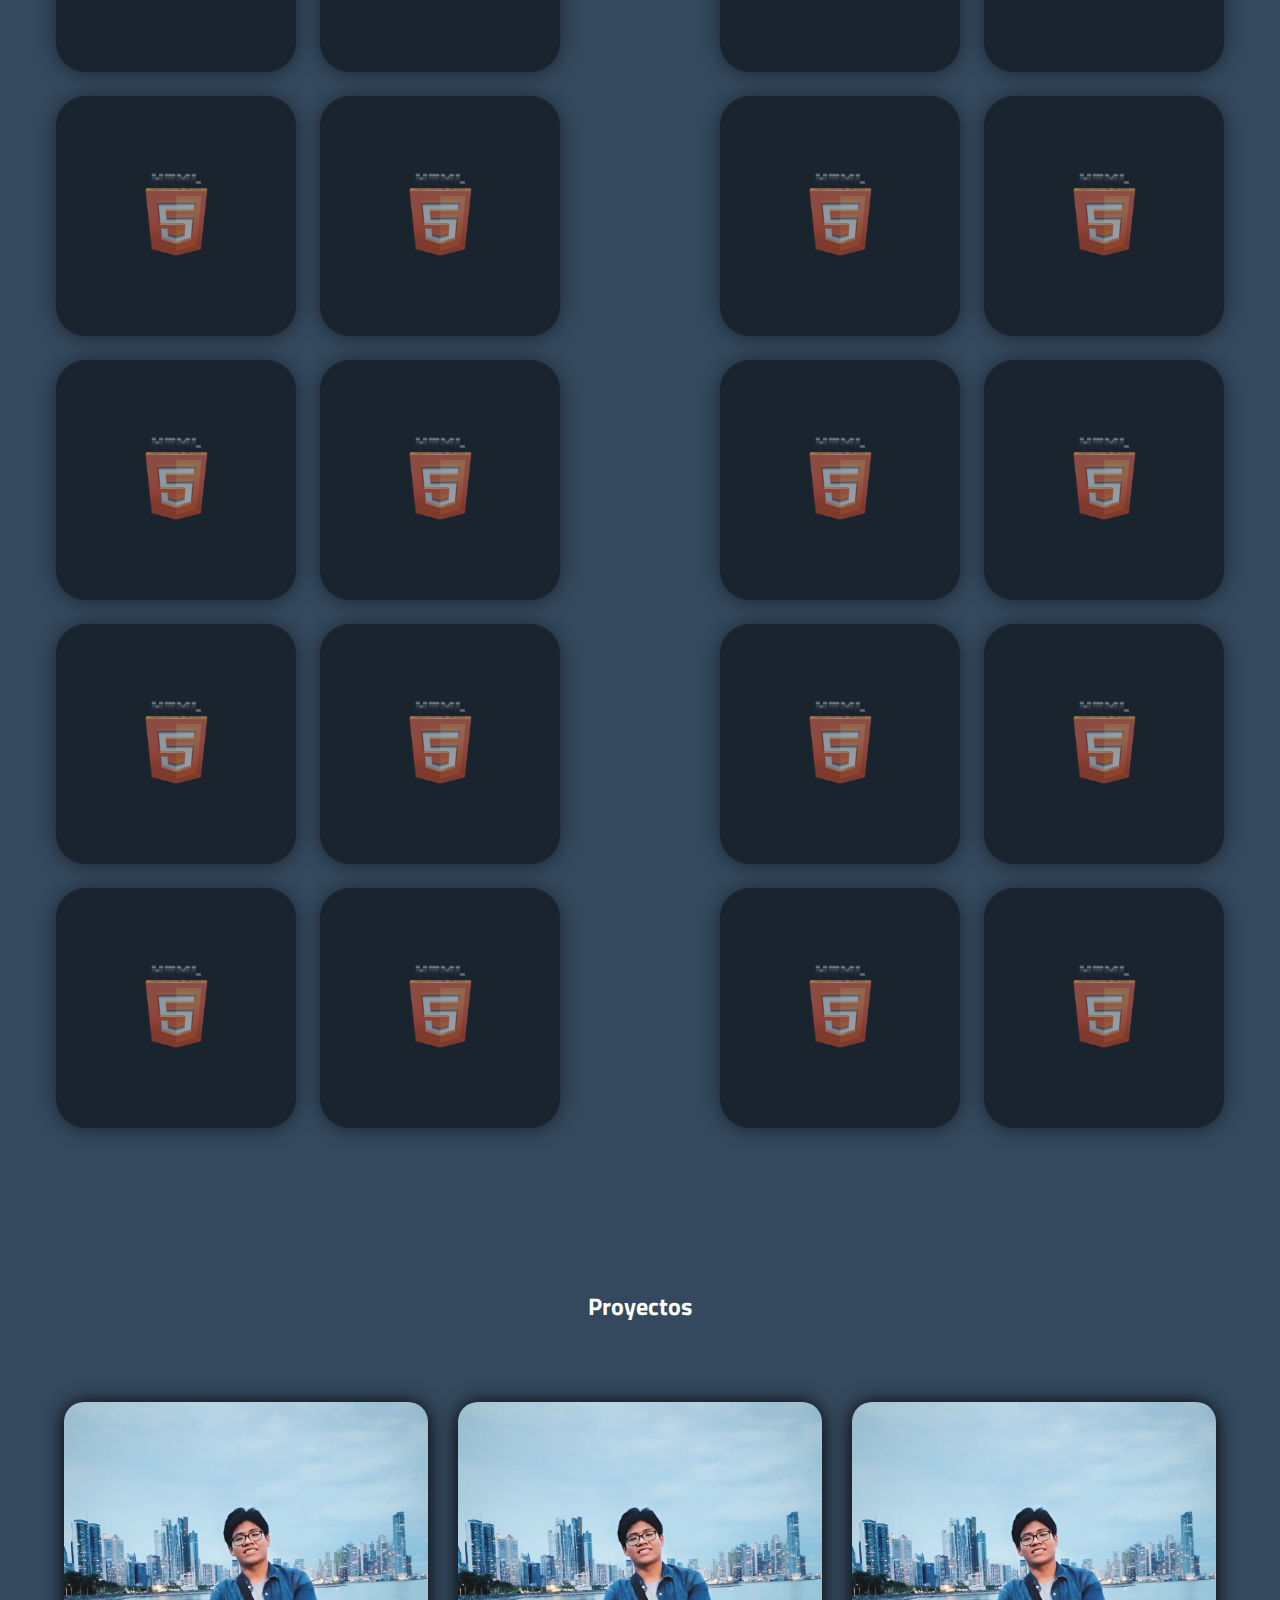
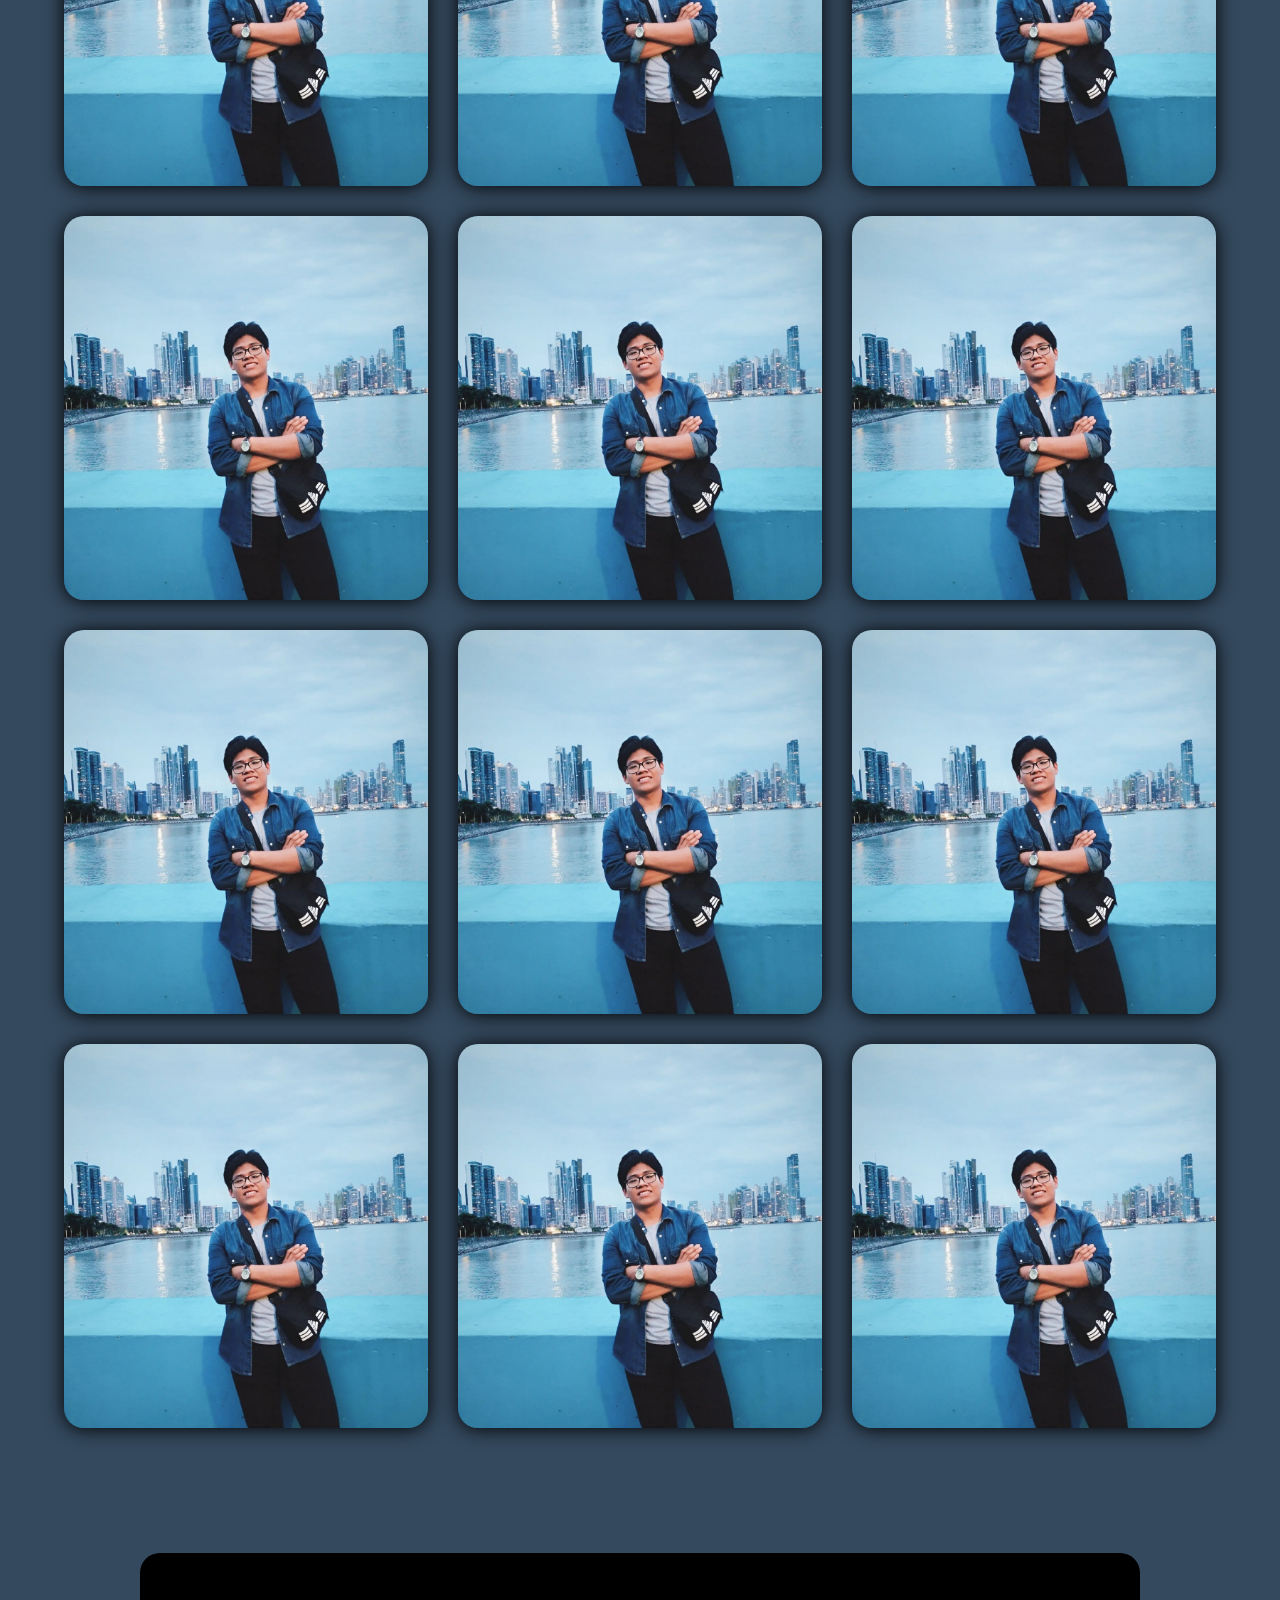
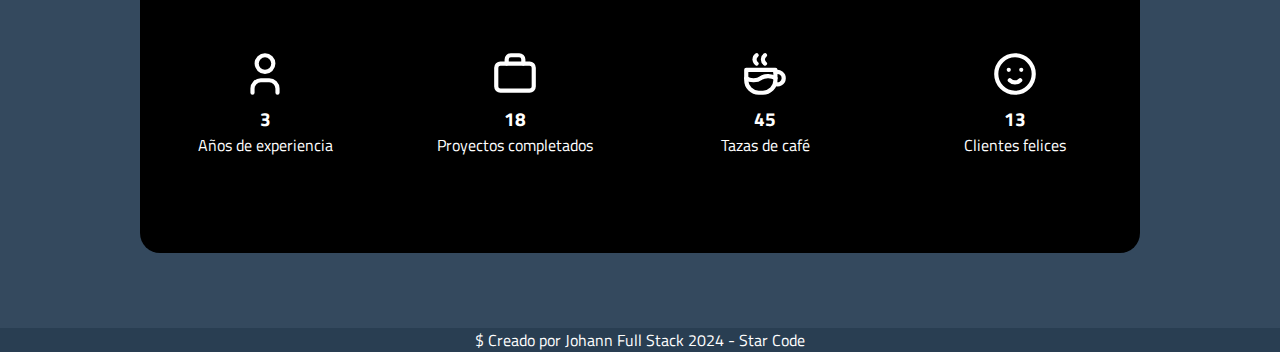
==== commit a35cb991: "Avance 3.4" ====
--- a/index.html
+++ b/index.html
@@ -14,19 +14,13 @@
         <div id="logo" class="logo">
             <h1>J</h1>
         </div>
-
-        <div class="menu-icon" id="menu-icon">
-            <span class="bar"></span>
-            <span class="bar"></span>
-            <span class="bar"></span>
-        </div>
         
         <nav>
             <ul id="nav-links" class="nav-links">
-                <li class="butom"><a href="#principal">Sobre mi</a></li>
+                <li class="butom"><a href="#content">Sobre mi</a></li>
                 <li class="butom"><a href="#Skills">Skills</a></li>
-                <li class="butom"><a href="#Proyectos">Proyectos</a></li>
-                <li class="butom"><a href="">Contacto</a></li>
+                <li class="butom"><a href="#contenedorProyecto">Proyectos</a></li>
+                <li class="butom"><a href="#">Contacto</a></li>
                 <li class="butom"><a href="">Servicios</a></li>
                 <label class="switch">
                     <input type="checkbox" id="btn-dark"
@@ -38,26 +32,26 @@
         </nav>
     </header>
 
-    <div class="content">
-
-            <h1 class="titulo">PORTAFOLIO</h1>
-            <h2 class="titulo titulo--two">JOSE LUIS CAMPOS TORRES</h1>
+    <div id="content" class="content">
+
+            <h1 class="titulo titulo-port">PORTAFOLIO</h1>
+            <h2 class="subtitulo subtitulo-jose">JOSE LUIS CAMPOS TORRES</h2>
 
             <img class="photo-principal" title="Foto de Campos" src="Assets/img/campos_panama.jpg" alt="Foto de Jose Luis Campos Torres en Panamá">
 
-                <p class="describe">
-                    Como desarrollador full stack experto, 
-                    domino tecnologías como Html, Css, JavaScript, php, laravel y redes neuronales. 
-                    Especializado en crear aplicaciones web atractivas 
-                    y eficientes, integro diseño responsivo 
-                    con sistemas robustos de back-end y
-                    avanzadas funcionalidades de aprendizaje automático, 
-                    ntregando soluciones web completas y escalables
-                </p>    
+            <p class="describe">
+                Como desarrollador full stack experto, 
+                domino tecnologías como Html, Css, JavaScript, php, laravel y redes neuronales. 
+                Especializado en crear aplicaciones web atractivas 
+                y eficientes, integro diseño responsivo 
+                con sistemas robustos de back-end y
+                avanzadas funcionalidades de aprendizaje automático, 
+                ntregando soluciones web completas y escalables
+            </p>    
     </div>
 
     <section id="Skills" class="Skills">
-        <h2 class="titulo titulo--Skills">Skills</h2>
+        <h2 class="subtitulo subtitulo--Skills">Skills</h2>
         <div class="container-Skills">
             <article class="Backend-skills">
                 <h3 class="subtitulo subtitulo--front">Frontend</h3>
@@ -97,7 +91,7 @@
     </section>
 
     <section id= "contenedorProyecto"  class="contenedorProyecto">
-         <h2>Proyectos</h2>
+         <h2 class="subtitulo subtitulo--proyectos">Proyectos</h2>
         
             <div class="containerP">
                 
--- a/src/css/style.css
+++ b/src/css/style.css
@@ -16,22 +16,26 @@
     min-height: 100%;
 }
 
-.photo-principal{
-    height: 250px;
-    width: auto;
-    border-radius: 30px;
-}
-
 .header{
     display: flex;
     justify-content: space-between;
     align-items: center;
     padding: 5px 10%;
     color: white;
+
+    position: fixed;
+    top: 0;
+    left: 0;
+    z-index: 1000;
+    width: 85vw;
+    height: 2.5em;
+    box-shadow: 0px 4px 6px rgba(0, 0, 0, 0.1);
+    backdrop-filter: blur(5px);
 }
 
 
 .header .logo {
+    margin-top: 1em;
     cursor: pointer;
     height: 70px;
     width: auto;
@@ -43,11 +47,11 @@
 }
 
 .nav-links{
-    
     list-style: none;
     display: flex;
     margin: 0;
     padding: 0;
+    
 }
 
 .header .nav-links li{
@@ -138,62 +142,100 @@
 }
 
 
-.titulo{
-    display: flexbox;  
-    text-align: center;
-    justify-content: center;
-    margin-top: 30px;
-    margin-bottom: 10px;
+.subtitulo--two{
+    margin-top: 1.5em;
+    margin-bottom: 0.9em;
 }
 
 .content{
-    display: inline-block;
-    padding-top: 1px;
-    justify-content:space-between ;
-    text-align: center;
+    display: grid;
+    grid-template-columns: repeat(3, 1fr);
+    grid-template-rows: repeat(3, 0.36fr);
+    grid-template-areas: 
+        "a a a"
+        "b b b"
+        "c d d"
+        ;
+    width: 100vw;
+    height: 100vh;
+    margin-bottom: 6em;
+}
+
+
+.titulo-port{
+    text-align: center;
+    margin-top: 4em;
+    grid-area: a;
+}
+
+.subtitulo-jose{
+    grid-area: b;
+    font-size: 21px;
+    text-align: start;
+    margin-left: 19em;
+    margin-bottom: 1.2em;
+    display: flex;
+    flex-direction: column;
+    justify-content: end;
+}
+
+.photo-principal{
+    display: flex;
+    flex-direction: column;
+    grid-area: c;
+    height: 48vh;
     width: auto;
+    border-radius: 50%;
+    margin-left: 18em;
 }
 
 .describe {
-    margin-top: 20px;
-}
-
-.subtitulo{
-    font-size: 21px;
-    text-align: center;
+    grid-area: d;
+    display: grid;
+    place-content: center;
+    margin-left: 10em;
+    margin-right: 10em;
+}
+
+.subtitulo--front,.subtitulo--back{
+    text-align: center;
+}
+
+.subtitulo--Skills, .subtitulo--proyectos{
+    text-align: center;
+    margin-bottom: 2em;
 }
 
 .Skills{
     display: grid;
     place-content: center;
     width: 100%;
-}
+    height: auto;
+}
+
 .container-Skills{
     display: grid;
-    grid-template-columns: repeat(2,1fr);
+    grid-template-columns: repeat(2, 1fr);
     list-style: none;
-    margin-bottom: 100px;
-    gap: 180px;
+    margin-bottom: 10em;
+    gap: 10em;
 }
 
 .box{
-    margin-left: auto;
-    margin-right: auto;
+    display: grid;
     grid-template-columns: repeat(2,
-    minmax(50px, 2fr)
+    minmax(50px, 1fr)
     );
-    grid-template-rows: repeat(6, 2fr);
+    grid-template-rows: repeat(6, 1fr);
     justify-items: center;
     margin-top: 60px;
     text-align: center;
-    display: grid;
-
-    gap: 28px;
+    gap: 1.5em;
 }
 
 .box > li{
-    height: 280px;
-    width: 280px;
+    height: 15em;
+    width: 15em;
     background-color: #000;
     opacity: 0.5;
     box-shadow: 0px 1px 19px #000;
@@ -227,15 +269,11 @@
     margin-bottom: 50px;
 }
 
-.contenedorProyecto>h2{
-    text-align: center;
-}
-
 .contenedorProyecto .containerP{
     margin-top: 30px;
     display: grid;
-    grid-template-columns: repeat(4, 1fr);
-    grid-template-rows: repeat(3 , 1fr);
+    grid-template-columns: repeat(3, 1fr);
+    grid-template-rows: repeat(4 , 1fr);
     margin-left: auto;
     margin-right: auto;
     width: 90%;
@@ -244,26 +282,31 @@
 
 .panel{
     background-image:url('/Assets/img/campos_panama.jpg');
-    height: 350px;
+    display: flex;
+    flex-direction: column;
+    justify-content: end;
+    color: #fff;
+    height: 24em;
     border-radius: 20px;
-    color: #fff;
     cursor:pointer;
     box-shadow: 0px 1px 19px #000;
     overflow: hidden;
-    display: flex;
-    flex-direction: column;
-    justify-content: end;
+    background-size: cover;
+    background-repeat: no-repeat;
+    background-position: center;
 }
 
 .panel .oculto{
     opacity: 0;
-    transition: opacity 0.5s ease-in-out;
+    transition: opacity 0.28s ease-in-out;
     margin-left: 16px;
     margin-bottom: 5px;
-}
-
-.panel:hover >img{
-    filter: blur(1px);
+    position: relative;
+}
+
+.panel>img{
+    position: absolute;
+    inset: 0;
 }
 
 .panel:hover .oculto{
@@ -289,7 +332,6 @@
     place-items: center;
     width: 1000px;
     height: 300px;
-    gap: -100px;
     background-color: #000;
     border-radius: 20px;
 
@@ -339,9 +381,8 @@
 
     .nav-links{
         display: none;
-        
         flex-direction: column;
-        margin-left: -100px;
+        margin-left: 4em;
     }
 
     .nav-links li{
@@ -354,15 +395,40 @@
     }
 
     .switch{
-        margin-left: 50px;
+        margin-left: 23px;
     }
 
     .content{
-        width: 100%;
+        grid-template-columns: 1fr;
+        grid-template-rows: repeat(6, auto);
+        grid-template-areas: 
+            "a"
+            "a"
+            "b"
+            "b"
+            "c"
+            "d";
+        height: 120vh;
+    }
+
+    .subtitulo-jose{
+        margin-left: 1em;
+        margin-right: 1em;
+        text-align: center;
+        justify-content: start;
+    }
+    
+    .photo-principal{
+        place-content: center;
+        width: 90%;
+        margin-left: 1em;
+        margin-right: 1em;
     }
 
     .describe{
-        margin: 20px ;
+        text-align: center;
+        margin-left: 4em;
+        margin-right: 4em;
     }
 
     .container-Skills{
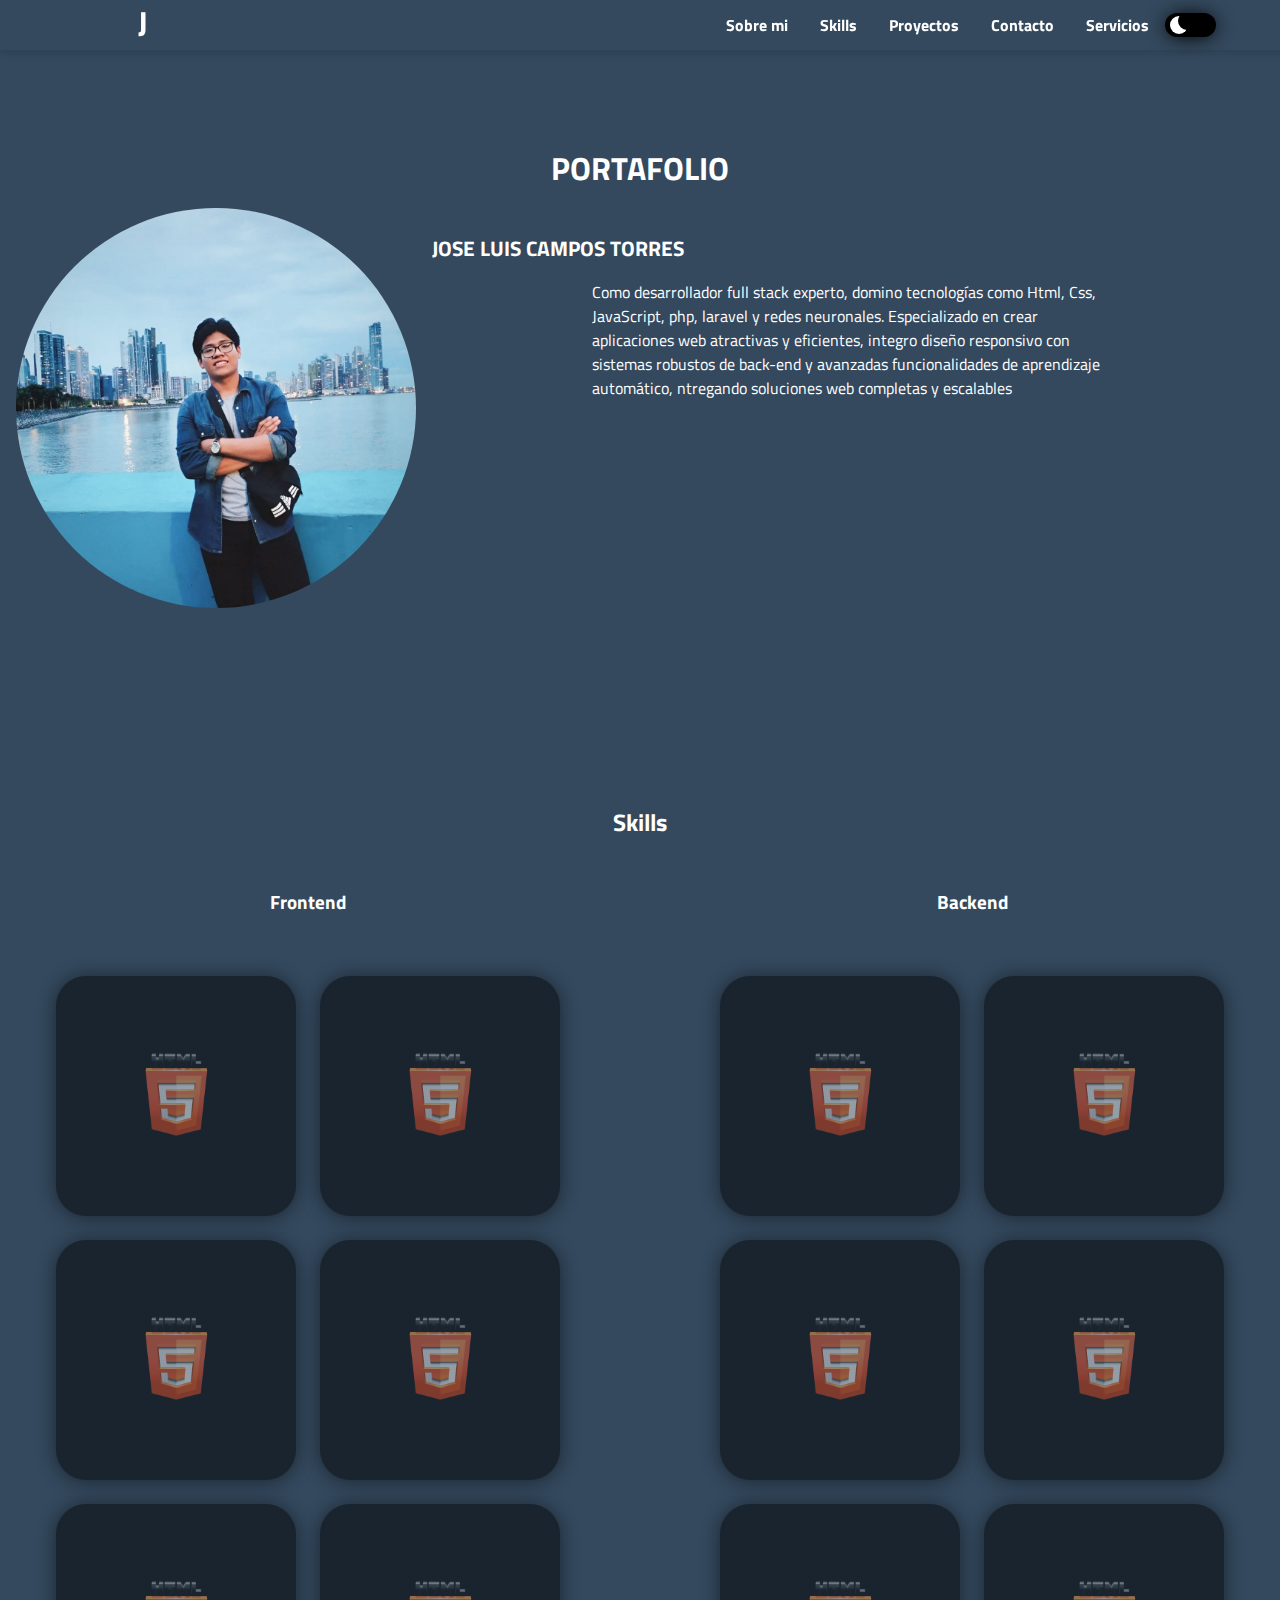
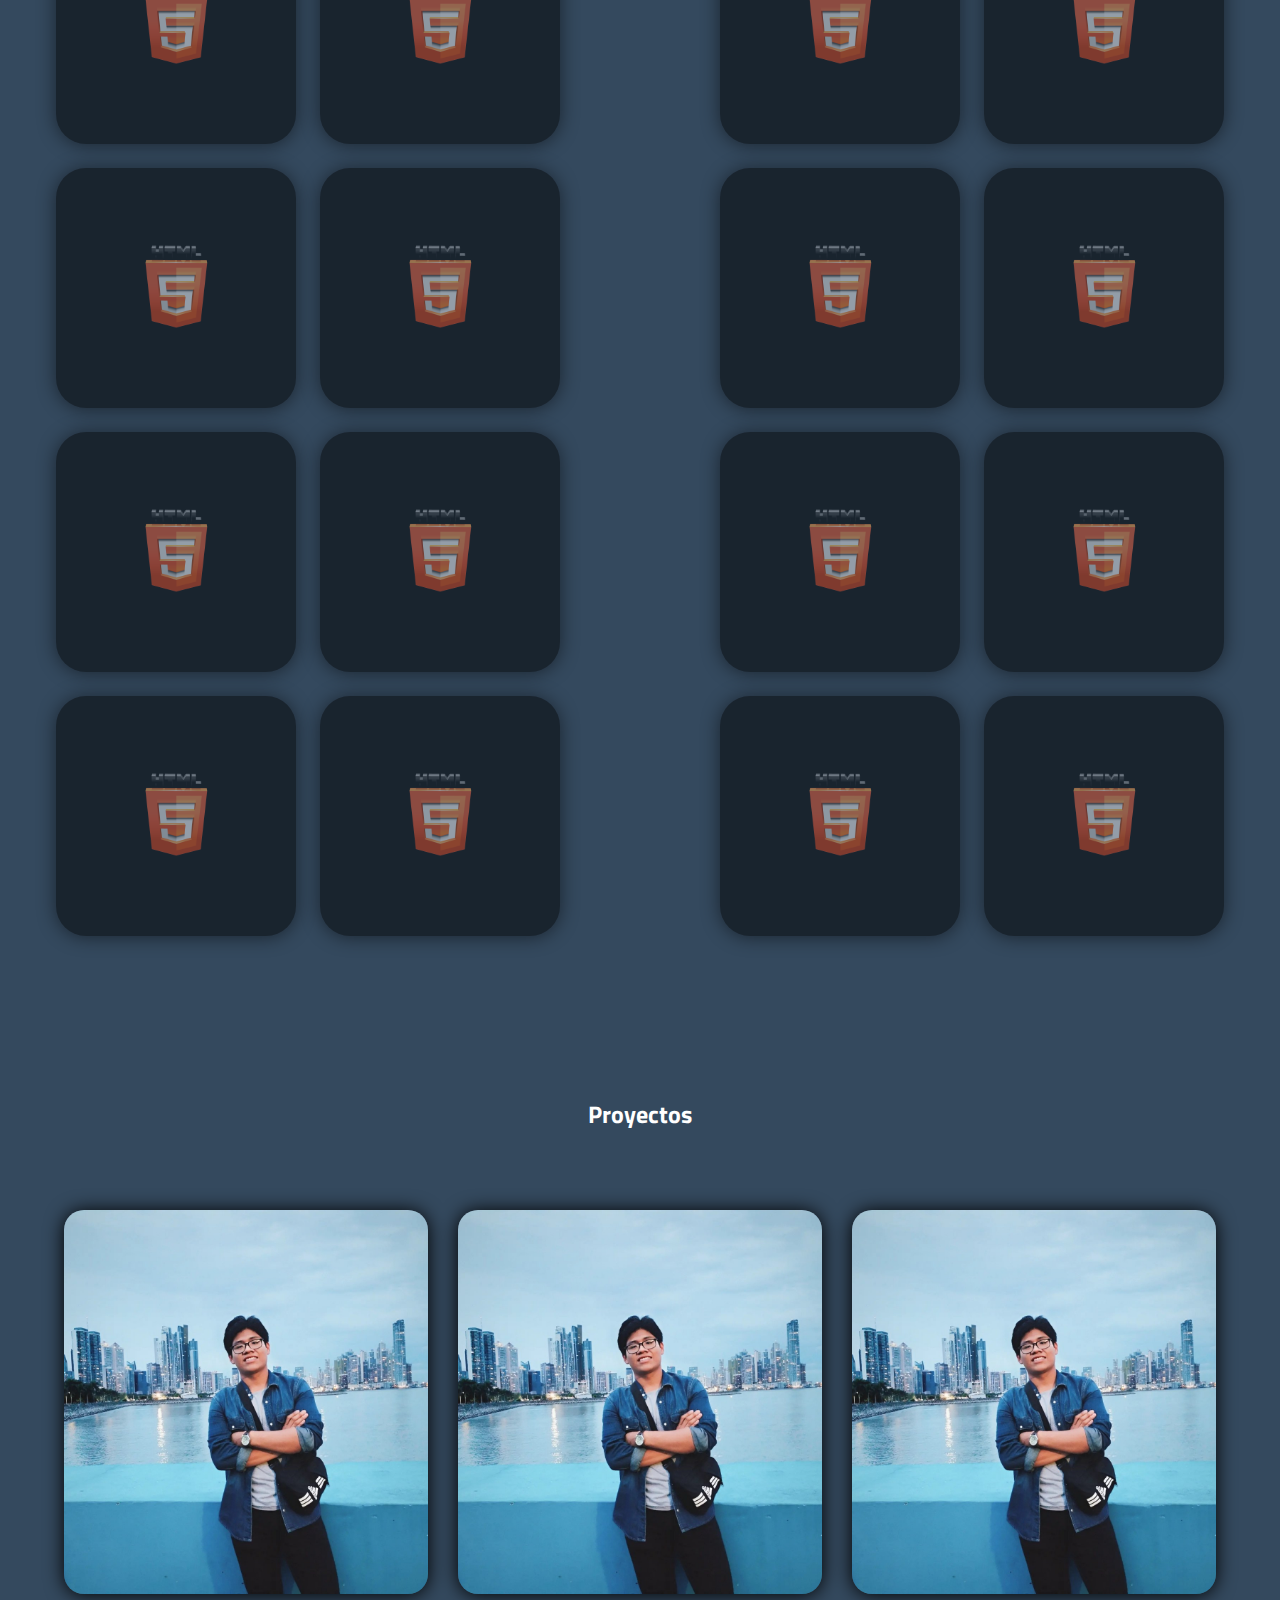
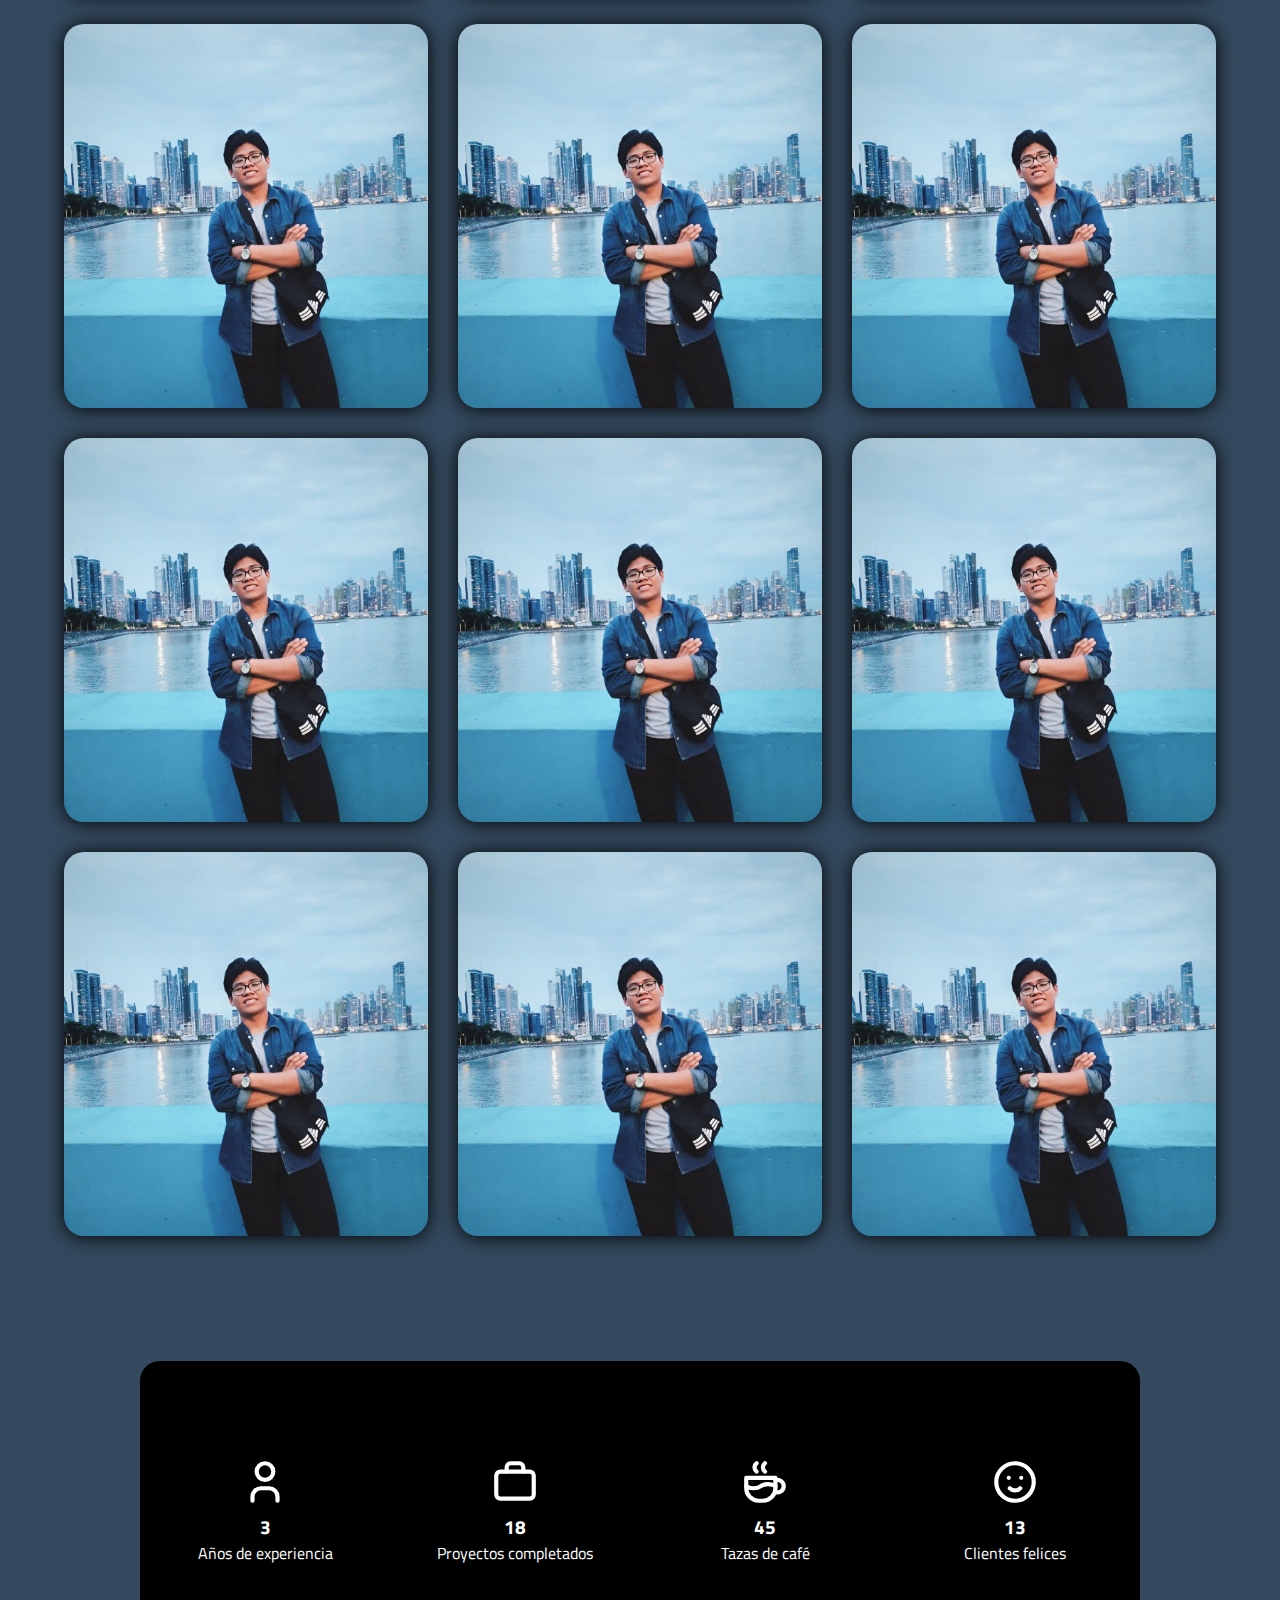
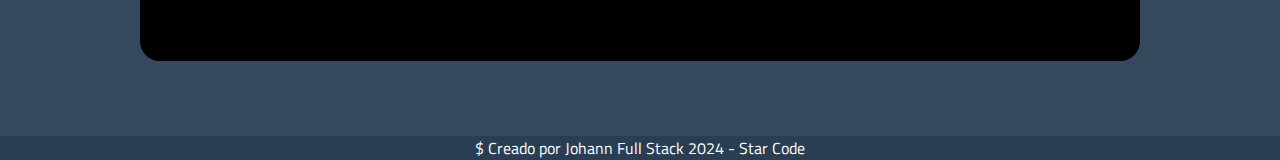
==== commit d57c2e16: "prueba img y Avance 3.3" ====
--- a/index.html
+++ b/index.html
@@ -35,10 +35,10 @@
     <div id="content" class="content">
 
             <h1 class="titulo titulo-port">PORTAFOLIO</h1>
+
+            <img class="photo-principal" title="Foto de Campos" src="Assets/img/campos_panama.jpg" alt="Foto de Jose Luis Campos Torres en Panamá">
+            
             <h2 class="subtitulo subtitulo-jose">JOSE LUIS CAMPOS TORRES</h2>
-
-            <img class="photo-principal" title="Foto de Campos" src="Assets/img/campos_panama.jpg" alt="Foto de Jose Luis Campos Torres en Panamá">
-
             <p class="describe">
                 Como desarrollador full stack experto, 
                 domino tecnologías como Html, Css, JavaScript, php, laravel y redes neuronales. 
--- a/src/css/style.css
+++ b/src/css/style.css
@@ -152,13 +152,13 @@
     grid-template-columns: repeat(3, 1fr);
     grid-template-rows: repeat(3, 0.36fr);
     grid-template-areas: 
-        "a a a"
-        "b b b"
-        "c d d"
+        "a a a a"
+        "c b b b"
+        "c d d d"
         ;
-    width: 100vw;
-    height: 100vh;
     margin-bottom: 6em;
+    gap: 1em;
+    padding: 1em;
 }
 
 
@@ -166,30 +166,29 @@
     text-align: center;
     margin-top: 4em;
     grid-area: a;
+
 }
 
 .subtitulo-jose{
     grid-area: b;
     font-size: 21px;
     text-align: start;
-    margin-left: 19em;
-    margin-bottom: 1.2em;
+    
     display: flex;
     flex-direction: column;
     justify-content: end;
 }
 
 .photo-principal{
-    display: flex;
-    flex-direction: column;
+    width: 100%;
+    display: grid;
     grid-area: c;
-    height: 48vh;
-    width: auto;
     border-radius: 50%;
-    margin-left: 18em;
+    text-align: center;
 }
 
 .describe {
+    display: grid;
     grid-area: d;
     display: grid;
     place-content: center;
@@ -207,6 +206,7 @@
 }
 
 .Skills{
+    margin-top: 18em;
     display: grid;
     place-content: center;
     width: 100%;
@@ -281,7 +281,7 @@
 } 
 
 .panel{
-    background-image:url('/Assets/img/campos_panama.jpg');
+    background-image:url('../../Assets/img/campos_panama.jpg');
     display: flex;
     flex-direction: column;
     justify-content: end;
@@ -294,6 +294,7 @@
     background-size: cover;
     background-repeat: no-repeat;
     background-position: center;
+    z-index: 99999;
 }
 
 .panel .oculto{
@@ -409,26 +410,35 @@
             "c"
             "d";
         height: 120vh;
+        margin-top: -10em;
+        margin-bottom: -8em;
+    }
+
+    .titulo-port{
+        display: flex;
+        flex-direction: column;
+        align-items: center;
+        justify-content: end;
+        text-align: end;
     }
 
     .subtitulo-jose{
+        text-align: center;
         margin-left: 1em;
         margin-right: 1em;
-        text-align: center;
-        justify-content: start;
-    }
-    
+    }
+
     .photo-principal{
-        place-content: center;
+        display: flex;
         width: 90%;
-        margin-left: 1em;
-        margin-right: 1em;
+        margin: auto;
     }
 
     .describe{
         text-align: center;
-        margin-left: 4em;
-        margin-right: 4em;
+        margin: auto;
+        margin-top: -1em;
+
     }
 
     .container-Skills{
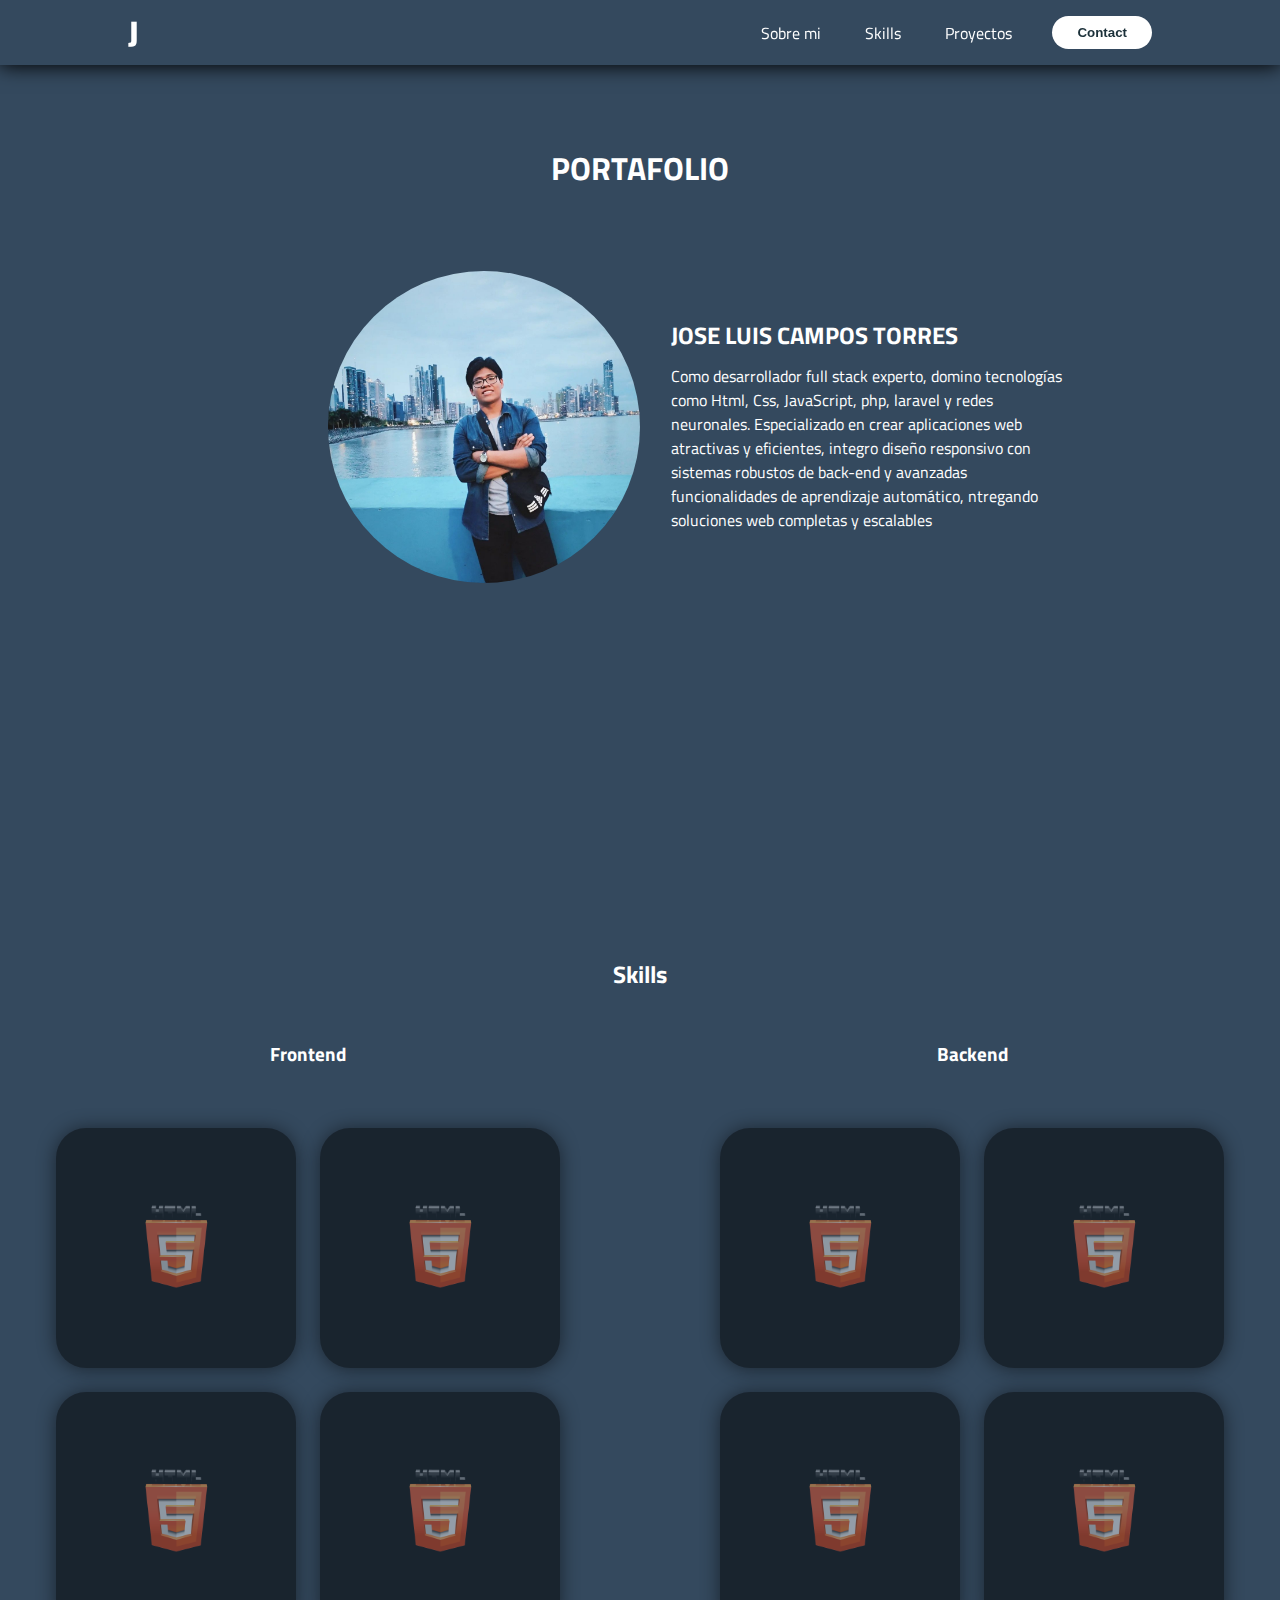
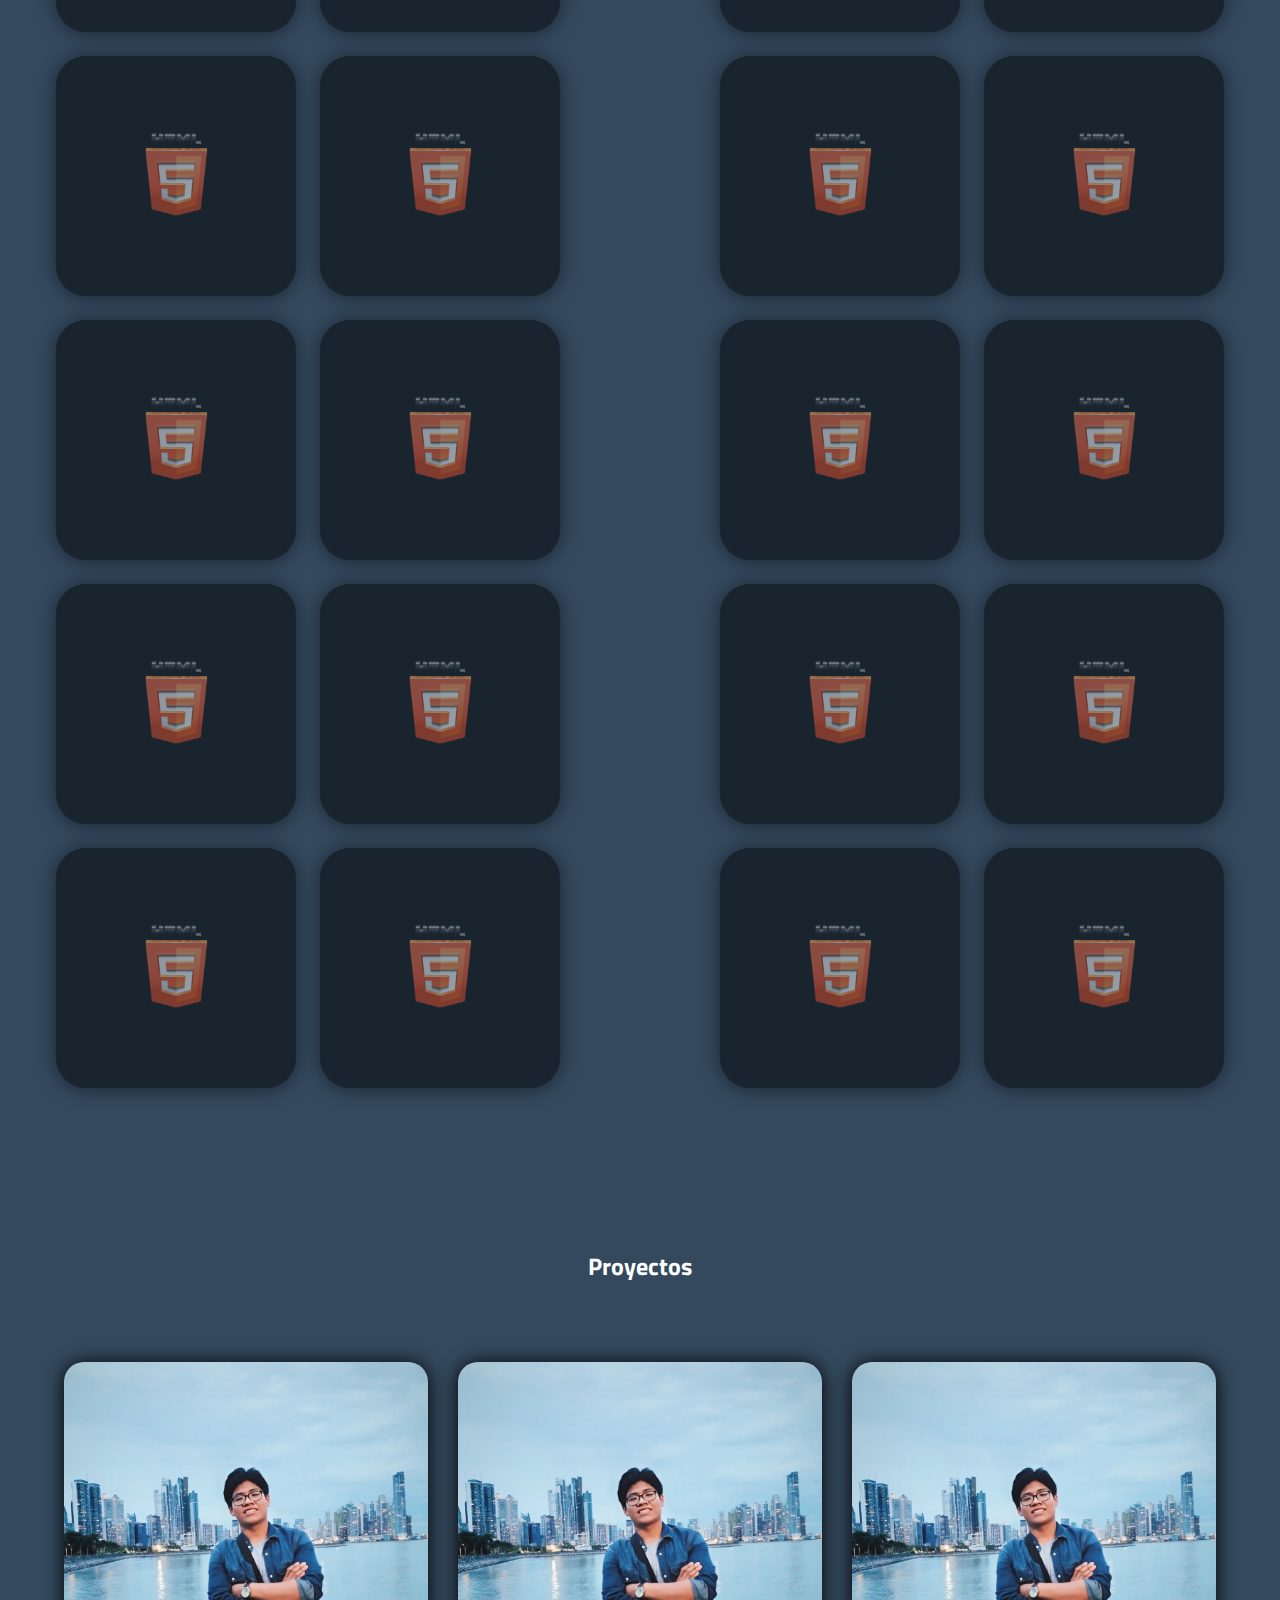
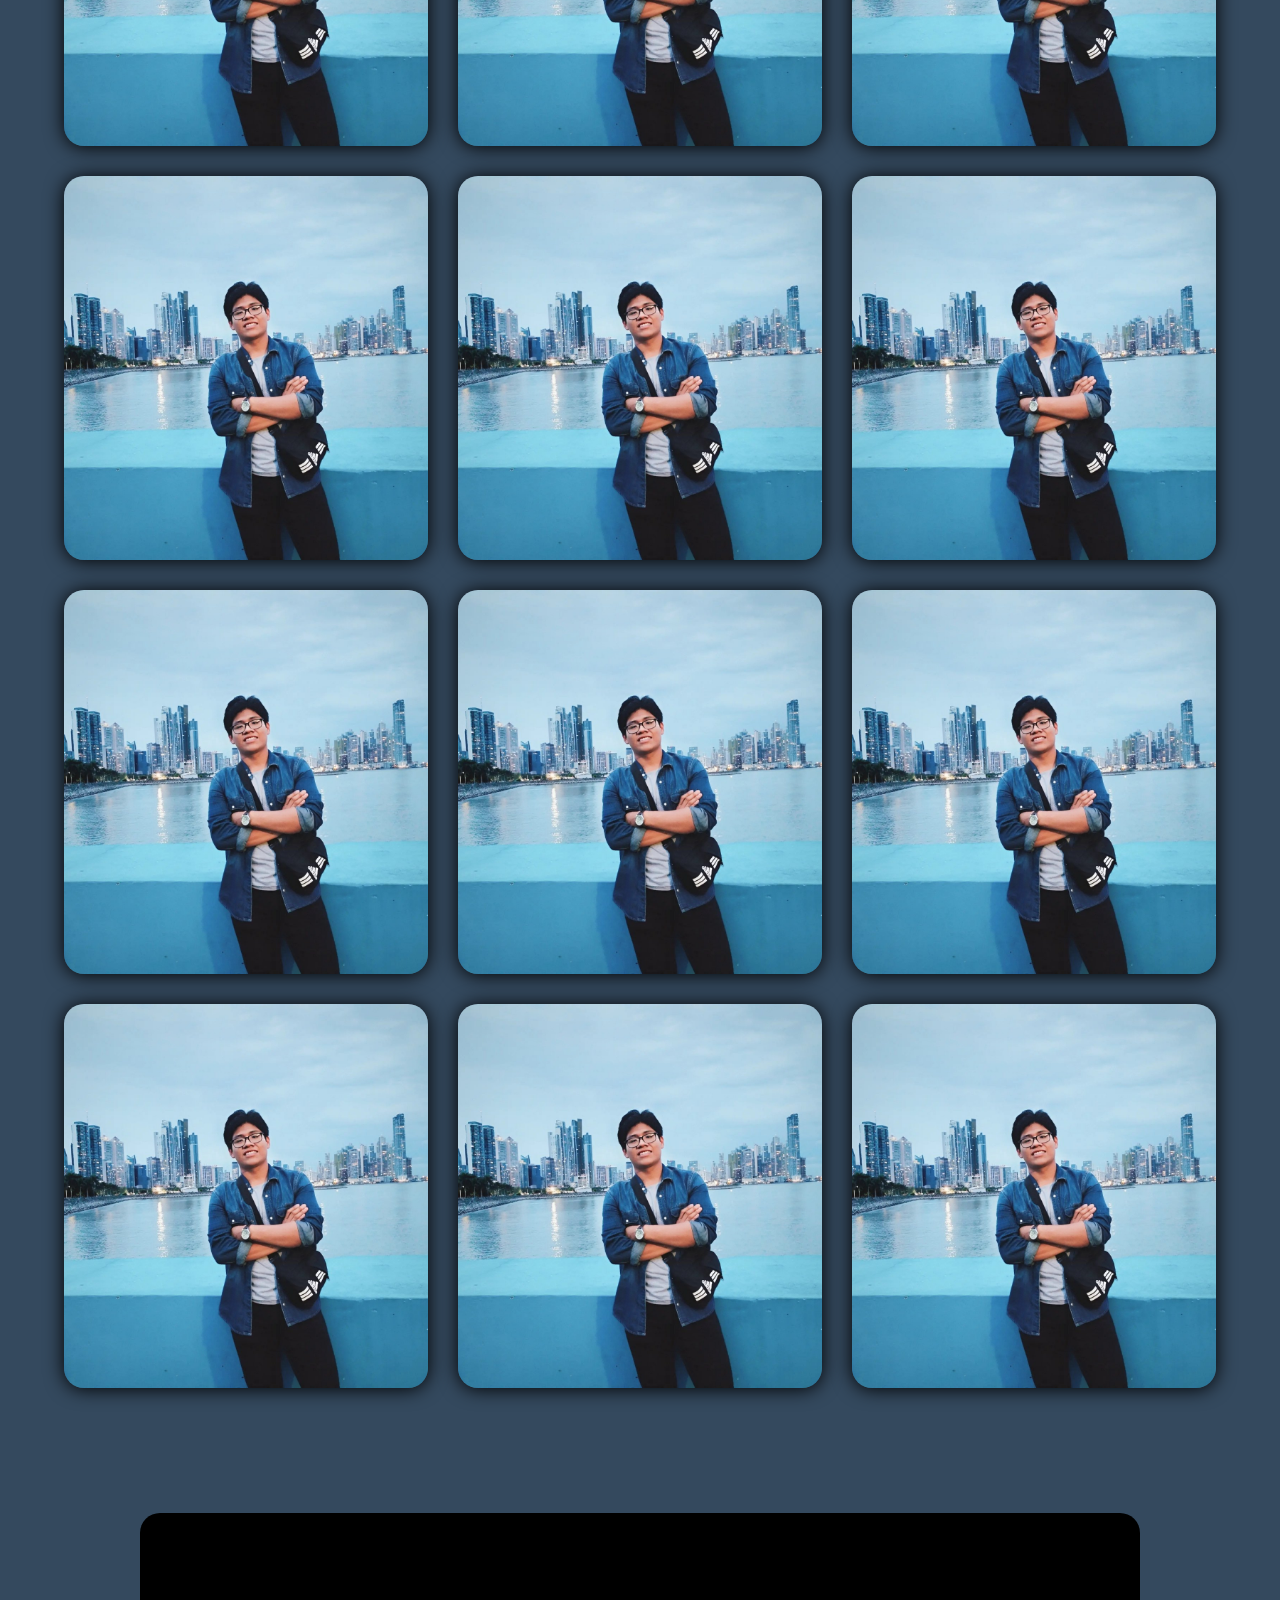
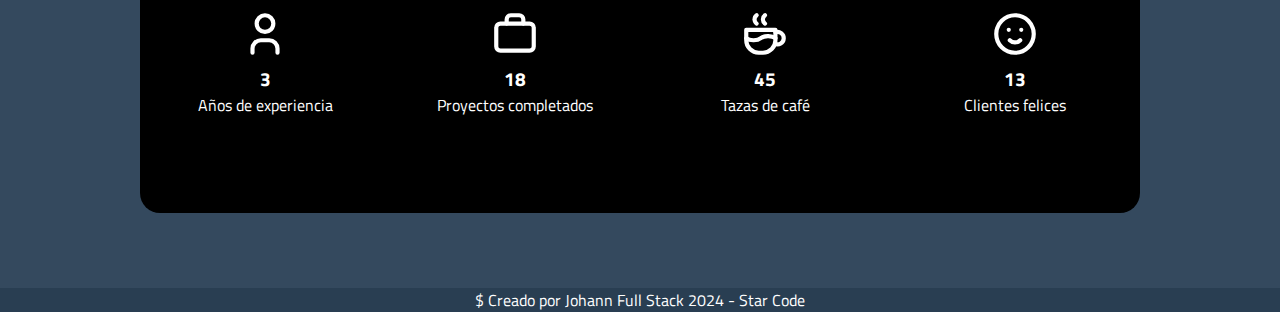
==== commit 01418f6f: "Avance 4.0" ====
--- a/index.html
+++ b/index.html
@@ -11,43 +11,54 @@
 <body>  
 
     <header class="header">
-        <div id="logo" class="logo">
-            <h1>J</h1>
-        </div>
-        
+        <div class="logo">
+            <a href="#content">J</a>
+        </div>
         <nav>
-            <ul id="nav-links" class="nav-links">
-                <li class="butom"><a href="#content">Sobre mi</a></li>
-                <li class="butom"><a href="#Skills">Skills</a></li>
-                <li class="butom"><a href="#contenedorProyecto">Proyectos</a></li>
-                <li class="butom"><a href="#">Contacto</a></li>
-                <li class="butom"><a href="">Servicios</a></li>
-                <label class="switch">
-                    <input type="checkbox" id="btn-dark"
-                    onclick="document.documentElement.classList.toggle('btn-dark')" 
-                    >
-                    <span class="slider"></span>
-                </label>
+            <ul class="navlinks">
+                <li><a href="#content">Sobre mi</a></li>
+                <li><a href="#Skills">Skills</a></li>
+                <li><a href="#contenedorProyecto">Proyectos</a></li>
             </ul>
         </nav>
+        <a href="#" class="btn"><button>Contact</button></a>
+
+        <a onclick="openNav()" href="#" class="menu"><button>Menú</button></a>
+
+        <div class="overlay" id="mobile-menu">
+            <a onclick="closeNav()" href="" class="close">&times;</a>
+            <div class="overlay-content">
+                    <li><a href="#content">Sobre mi</a></li>
+                    <li><a href="#Skills">Skills</a></li>
+                    <li><a href="#contenedorProyecto">Proyectos</a></li>
+                    <li><a href="#Contacto">Contacto</a></li>
+            </div>
+        </div>
+
     </header>
 
+    <script type="text/javascript" src="src/js/nav.js" ></script>
+
     <div id="content" class="content">
 
             <h1 class="titulo titulo-port">PORTAFOLIO</h1>
-
-            <img class="photo-principal" title="Foto de Campos" src="Assets/img/campos_panama.jpg" alt="Foto de Jose Luis Campos Torres en Panamá">
             
-            <h2 class="subtitulo subtitulo-jose">JOSE LUIS CAMPOS TORRES</h2>
-            <p class="describe">
-                Como desarrollador full stack experto, 
-                domino tecnologías como Html, Css, JavaScript, php, laravel y redes neuronales. 
-                Especializado en crear aplicaciones web atractivas 
-                y eficientes, integro diseño responsivo 
-                con sistemas robustos de back-end y
-                avanzadas funcionalidades de aprendizaje automático, 
-                ntregando soluciones web completas y escalables
-            </p>    
+            <div class="photo">
+                <img class="photo-principal" title="Foto de Campos" src="Assets/img/campos_panama.jpg" alt="Foto de Jose Luis Campos Torres en Panamá">
+            </div>
+
+            <div class="description">
+                <h2 class="subtitulo subtitulo-jose">JOSE LUIS CAMPOS TORRES</h2>
+                <p class="describe">
+                    Como desarrollador full stack experto, 
+                    domino tecnologías como Html, Css, JavaScript, php, laravel y redes neuronales. 
+                    Especializado en crear aplicaciones web atractivas 
+                    y eficientes, integro diseño responsivo 
+                    con sistemas robustos de back-end y
+                    avanzadas funcionalidades de aprendizaje automático, 
+                    ntregando soluciones web completas y escalables
+                </p>    
+             </div>
     </div>
 
     <section id="Skills" class="Skills">
--- a/src/css/style.css
+++ b/src/css/style.css
@@ -2,6 +2,7 @@
 @import url('https://fonts.googleapis.com/css2?family=Bungee+Spice&family=Oswald&family=Titillium+Web:wght@700&display=swap');
 
 *{
+    box-sizing: border-box;
     padding: 0;
     margin: 0;
 }
@@ -18,59 +19,137 @@
 
 .header{
     display: flex;
-    justify-content: space-between;
+    justify-content: end;
     align-items: center;
-    padding: 5px 10%;
-    color: white;
+    height: 65px;
+    padding:5px 10%;
 
     position: fixed;
     top: 0;
+    width: 100%;
+    z-index: 1;
+
+    box-shadow: 0px 1px 19px #000;
+    backdrop-filter: blur(8px);
+
+    a{
+        text-decoration: none;
+        color: white;
+    }
+}
+
+.header .navlinks{
+    list-style: none;
+ }
+
+ .menu{
+    display: none;
+ }
+ 
+ .header .navlinks a{
+     font-size:700;
+     color: white;
+ }
+ 
+ .header .navlinks li{
+     display: inline-block;
+     padding: 0 20px;
+ }
+ 
+ .header .navlinks li:hover{
+     transform: scale(1.1);
+     a{
+         color: yellow;
+     }
+ }
+
+ @media screen and (max-width: 768px){
+    .navlinks, .btn{
+         display: none;
+    }
+
+    .menu{
+        display: inherit;
+    }
+ }
+
+ /* Nav */
+
+.header a{
+    text-decoration: none;
+}
+
+.header .logo{
+    font-family: 'Oswald', sans-serif;
+    font-size: 30px;
+    font-weight: 700;
+    letter-spacing: 2px;
+    text-transform: uppercase;
+    margin-right: auto;
+}
+
+.header .btn button,
+.header .menu button{
+    font-weight: 700;
+    color: #1b3039;
+    padding: 9px 25px;
+    background: white;
+    border: none;
+    border-radius: 50px;
+    cursor: pointer;
+    transition: all .3s ease 0s;
+    margin-left: 20px;
+
+     :hover{
+        transform: scale(1.1);
+    }
+}
+
+.header .btn button:hover,
+.header .menu button:hover{
+        transform: scale(1.1);
+}
+
+.header .overlay{
+    height: 100%;
+    width: 0;
+    position: fixed;
+    z-index: 1;
+    top: 0;
     left: 0;
-    z-index: 1000;
-    width: 85vw;
-    height: 2.5em;
-    box-shadow: 0px 4px 6px rgba(0, 0, 0, 0.1);
-    backdrop-filter: blur(5px);
-}
-
-
-.header .logo {
-    margin-top: 1em;
-    cursor: pointer;
-    height: 70px;
-    width: auto;
-    padding: 10px;
-}
-
-.header .logo:hover{
-    transform: scale(1.1);
-}
-
-.nav-links{
+    background-color: rgba(33, 49, 63, .95);
+    overflow: hidden;
+    transition: all .3s ease 0s;
     list-style: none;
+}
+
+.header .overlay .overlay-content{
     display: flex;
-    margin: 0;
-    padding: 0;
-    
-}
-
-.header .nav-links li{
-    text-decoration: none;
-    transition: transform 0.2s;
-    text-align: center;
-    
-}
-
-.header .nav-links li:hover{
-    transform: scale(1.1);
-}
-
-.header .nav-links a{
-    cursor: pointer;
-    text-decoration: none;
+    height: 100%;
+    flex-direction: column;
+    align-items: center;
+    justify-content: center;
+}
+
+.header .overlay a{
+    padding: 15px;
+    font-size: 36px;
+    display: block;
+    transition: all .3s ease 0s;
     font-weight: 700;
-    color: white;   
-    padding: 0.5rem 1rem;
+    color: white;
+}
+
+.header .overlay :hover,
+.header .overlay :focus{
+    color: yellow;
+}
+
+.header .overlay .close{
+    position: absolute;
+    top: 20px;
+    right: 45px;
+    font-size: 65px;
 }
 
 .switch{
@@ -119,11 +198,11 @@
     background-color: #ffffff;
   }
   
-  input:checked + .slider:before {
-    transform: translateX(130%);
-    bottom: 11%;
-    box-shadow: inset 15px -4px 0px 15px #000000;
-  }
+input:checked + .slider:before {
+transform: translateX(130%);
+bottom: 11%;
+box-shadow: inset 15px -4px 0px 15px #000000;
+}
 
 html.btn-dark{
     filter: invert(850%);
@@ -142,58 +221,51 @@
 }
 
 
-.subtitulo--two{
-    margin-top: 1.5em;
-    margin-bottom: 0.9em;
-}
-
 .content{
     display: grid;
-    grid-template-columns: repeat(3, 1fr);
-    grid-template-rows: repeat(3, 0.36fr);
+    grid-template-columns: repeat(2, 1fr);
+    grid-template-rows:repeat(4, 0.25fr);
     grid-template-areas: 
-        "a a a a"
-        "c b b b"
-        "c d d d"
-        ;
-    margin-bottom: 6em;
-    gap: 1em;
+    "a a "
+    "b c "
+    "b c "
+    "b c "
+    ;
+    margin-top: 8em;
     padding: 1em;
-}
-
+    justify-items: center;
+    height: 60vh;
+}
 
 .titulo-port{
-    text-align: center;
-    margin-top: 4em;
     grid-area: a;
-
-}
-
-.subtitulo-jose{
-    grid-area: b;
-    font-size: 21px;
-    text-align: start;
-    
-    display: flex;
-    flex-direction: column;
-    justify-content: end;
+}
+
+.photo{
+    width: 50%;
+    grid-area:b ;
 }
 
 .photo-principal{
     width: 100%;
-    display: grid;
+    margin-left: 50%;
+    border-radius: 50%;
+    object-fit: cover;
+}
+
+.description{
+    padding: 5%;
+    text-align: start;
     grid-area: c;
-    border-radius: 50%;
-    text-align: center;
-}
-
-.describe {
-    display: grid;
-    grid-area: d;
-    display: grid;
-    place-content: center;
-    margin-left: 10em;
-    margin-right: 10em;
+}
+
+.subtitulo-jose{
+    margin-top: 2.6%;
+}
+
+.describe{
+    margin-top:2%;
+    margin-right: 28%;
 }
 
 .subtitulo--front,.subtitulo--back{
@@ -294,7 +366,6 @@
     background-size: cover;
     background-repeat: no-repeat;
     background-position: center;
-    z-index: 99999;
 }
 
 .panel .oculto{
@@ -365,80 +436,71 @@
     color: white;   
 }
 
+
+@media screen and (max-height: 450px) {
+    .header .overlay a{
+        font-size: 20px;
+    }
+
+    .header .overlay .close{
+        font-size: 20px;
+        top: 15px;
+        right: 35px;
+        
+    }
+}
+
 @media screen and (max-width: 980px) {
-
-    .logo{
-        margin-left: -15px;
-    }
-
-    .header{
-        width: 100%;
-        background-color:rgba(0, 0, 0, 0.25);
-        box-shadow: 0 0 10px rgba(0, 0, 0, 0.3);
-        display: grid;
-        grid-template-columns: repeat(2, 1fr 3fr);
-        backdrop-filter: blur(5px);
-    }
-
-    .nav-links{
-        display: none;
-        flex-direction: column;
-        margin-left: 4em;
-    }
-
-    .nav-links li{
-        text-align: center;
-        margin-bottom: 5px;
-        box-shadow: 0 0 10px rgba(0, 0, 0, 0.05);
-    }
-    .nav-links{
-        text-align: center;
-    }
-
     .switch{
         margin-left: 23px;
     }
 
     .content{
-        grid-template-columns: 1fr;
-        grid-template-rows: repeat(6, auto);
+        display: grid;
+        grid-template-columns: repeat(2,1fr);
+        grid-template-rows: auto;
         grid-template-areas: 
-            "a"
-            "a"
-            "b"
-            "b"
-            "c"
-            "d";
-        height: 120vh;
-        margin-top: -10em;
-        margin-bottom: -8em;
-    }
-
+        "a a "
+        "b b "
+        "c c "
+        ;
+        margin-top: 7em;
+        column-gap: 1em;
+        padding: 1em;
+        justify-items: center;
+        margin-bottom: 100%;
+    }
+    
     .titulo-port{
-        display: flex;
-        flex-direction: column;
-        align-items: center;
-        justify-content: end;
-        text-align: end;
-    }
-
+        grid-area: a;
+    }
+
+    .photo{
+        margin-top: 2em;
+        width: 80%;
+        grid-area:b ;
+    }
+
+    .photo-principal{
+        width: 100%;
+        height: 100%;
+        margin-left: 0;
+        border-radius: 20px;
+    }
+
+    .description{
+        padding: 2em;
+        text-align: center;
+        grid-area: c;
+    }
     .subtitulo-jose{
-        text-align: center;
-        margin-left: 1em;
-        margin-right: 1em;
-    }
-
-    .photo-principal{
-        display: flex;
-        width: 90%;
-        margin: auto;
+        margin-top: 0;
     }
 
     .describe{
-        text-align: center;
-        margin: auto;
-        margin-top: -1em;
-
+        margin-right: 0;
+        font-size: 1em;
+        margin-top:1em;
     }
 
     .container-Skills{
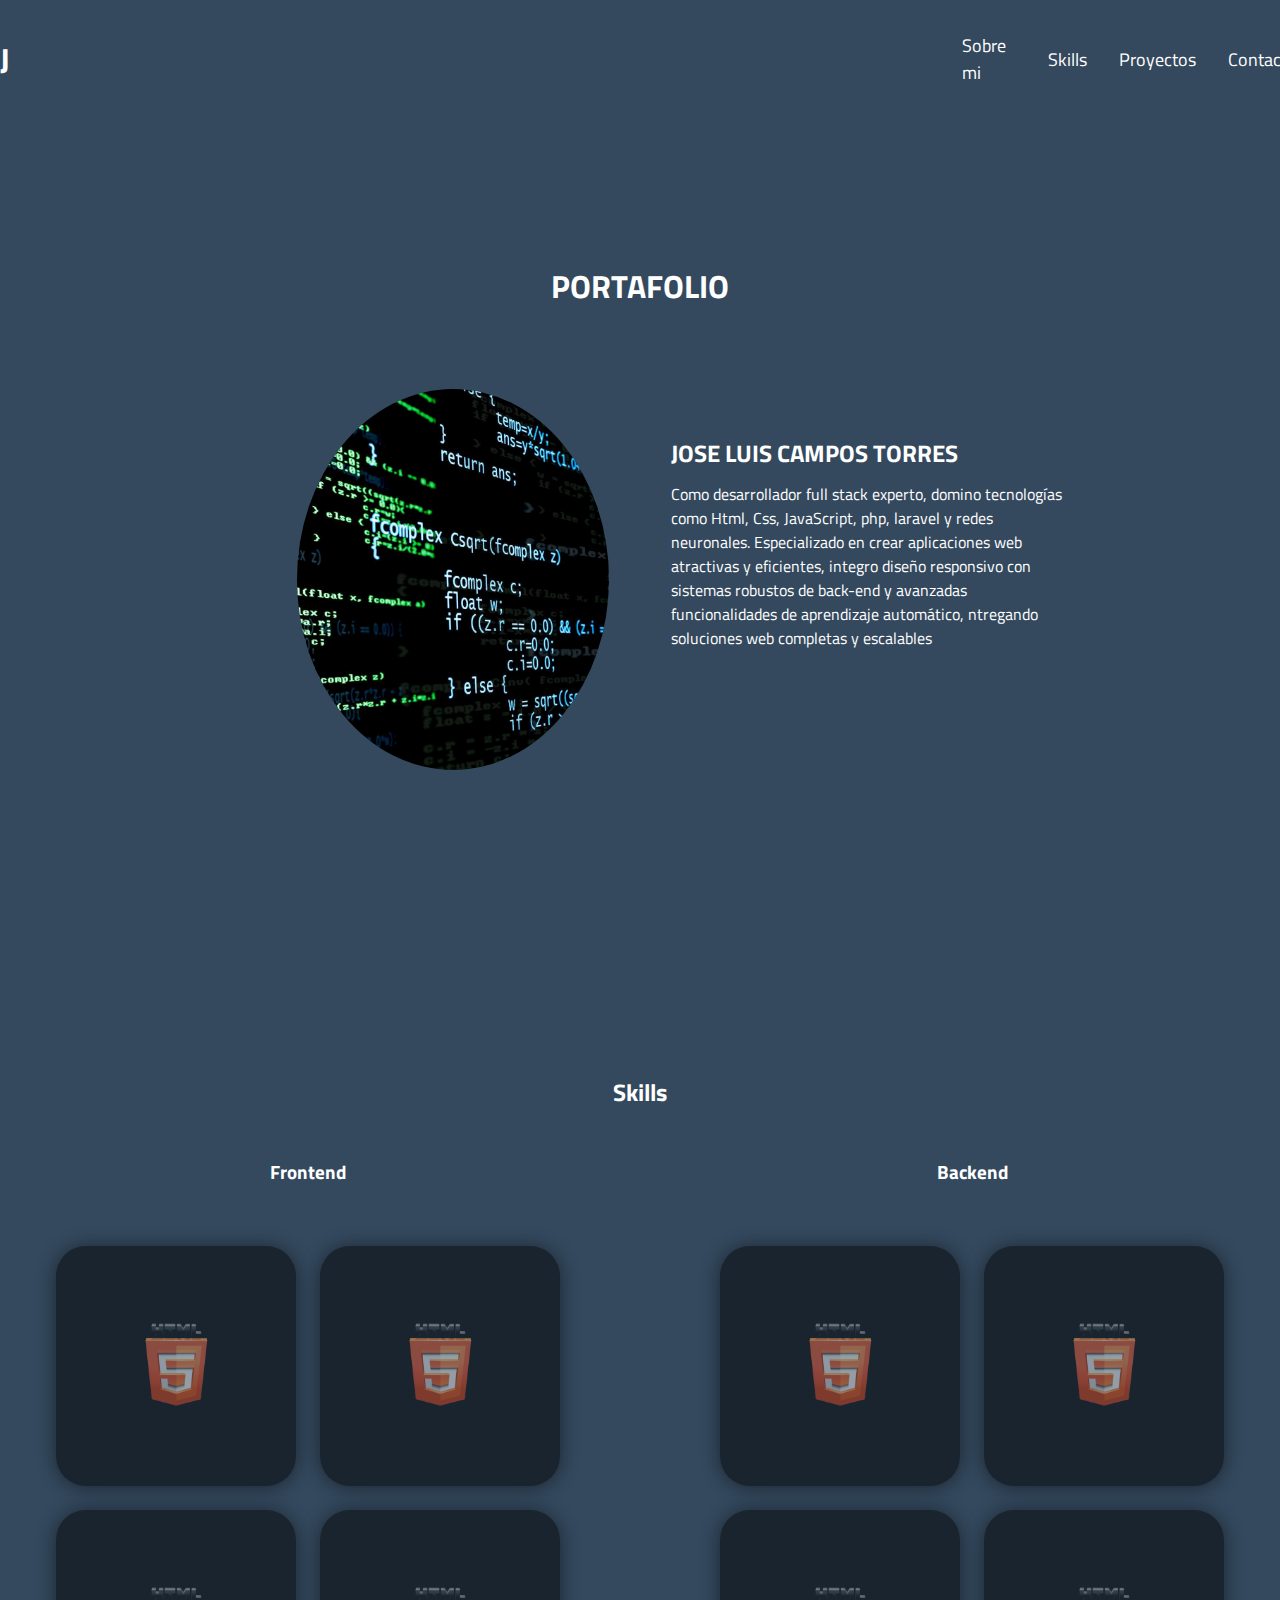
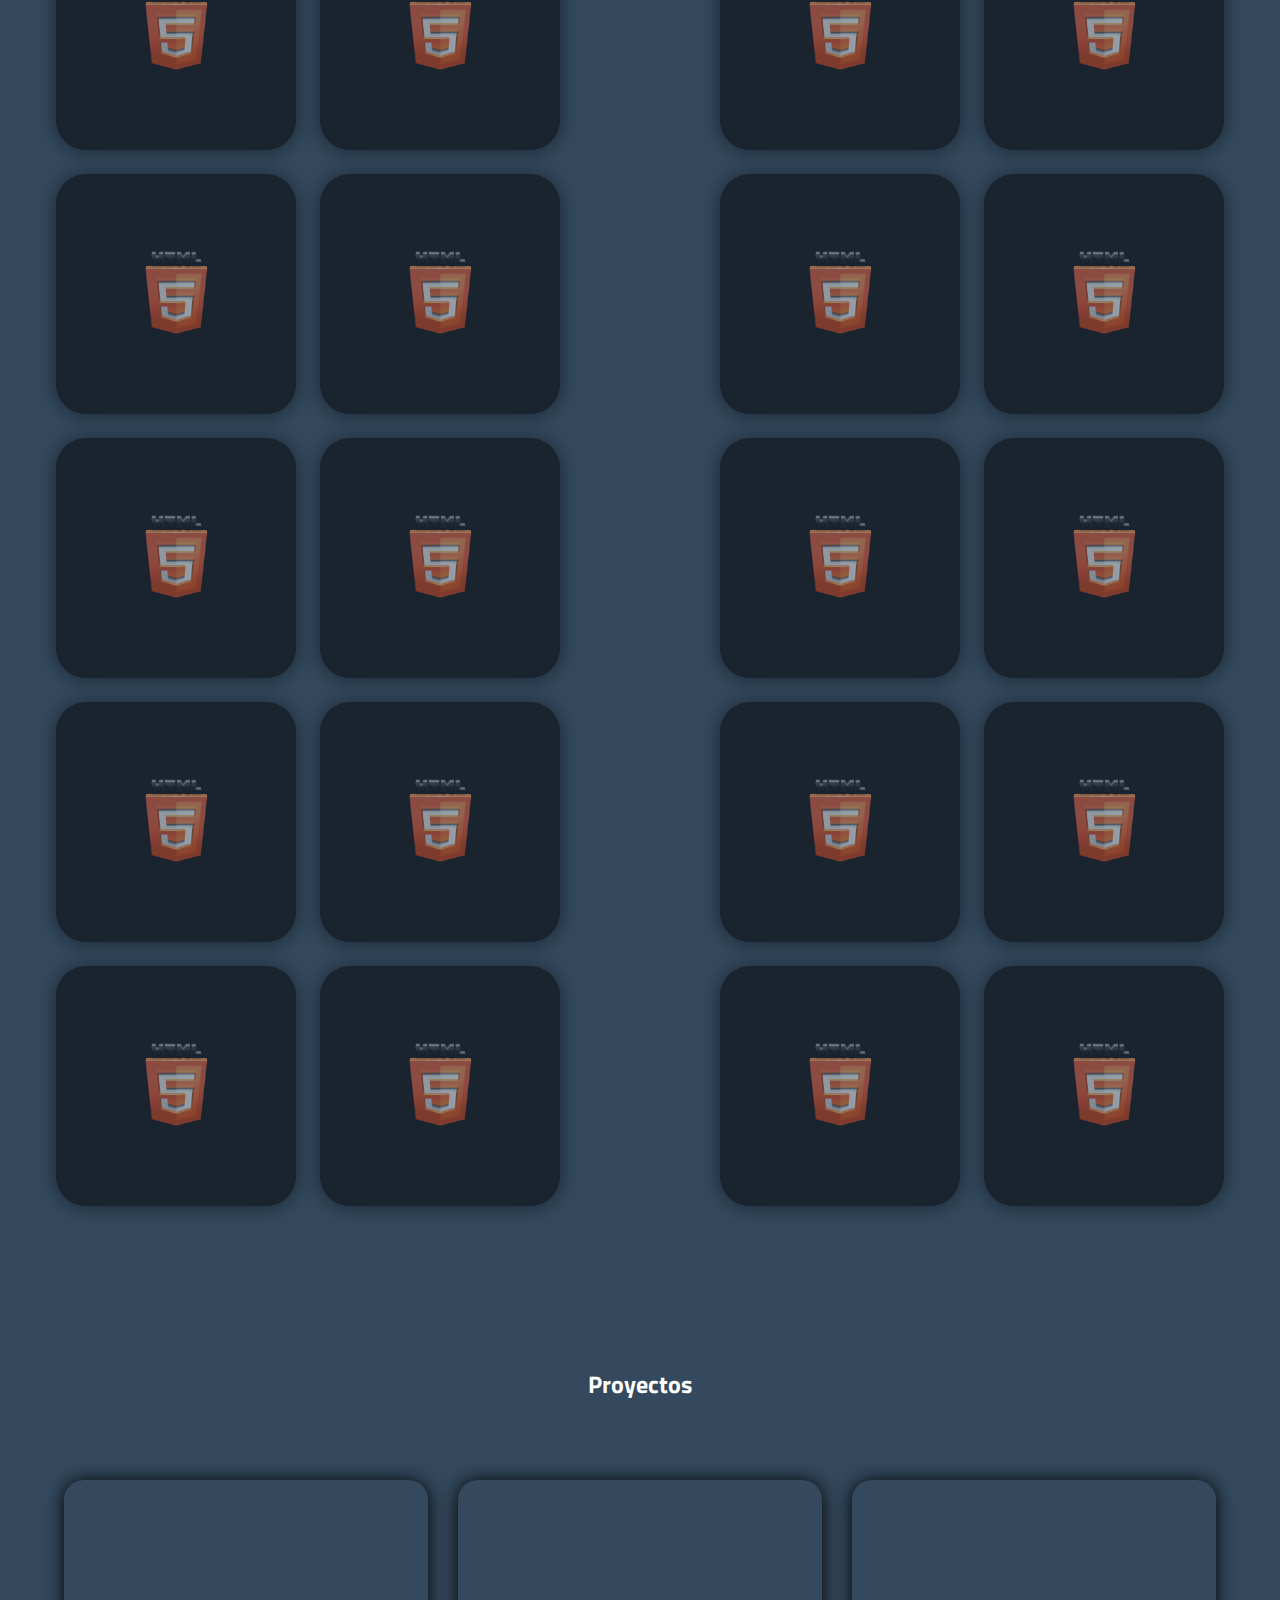
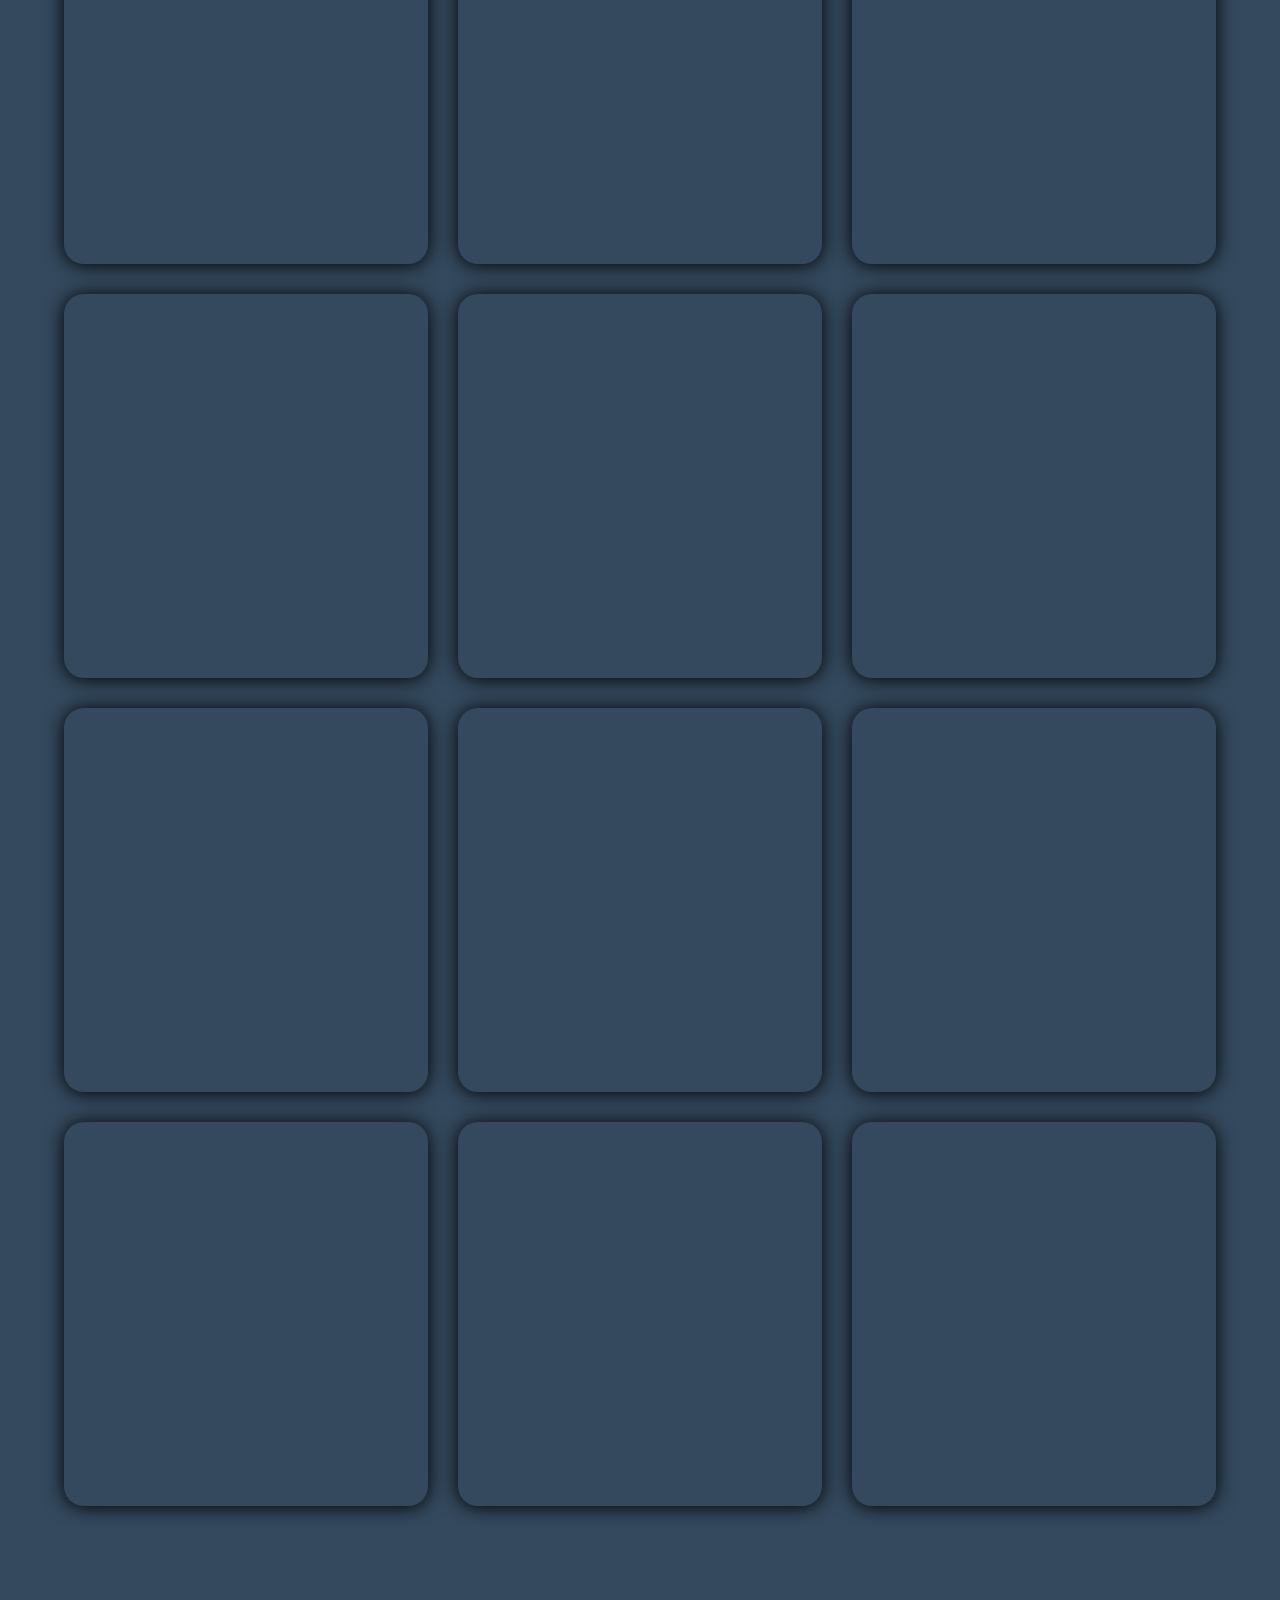
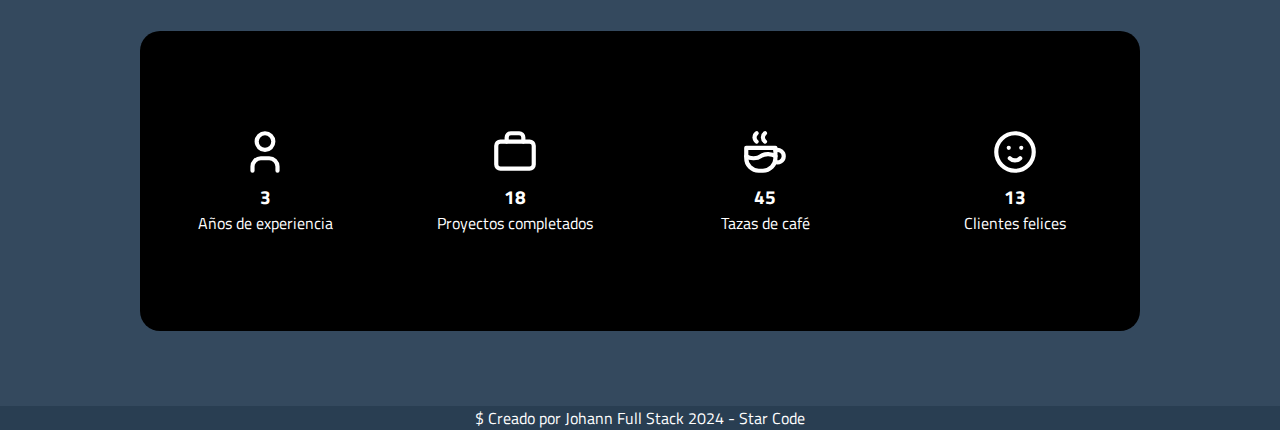
==== commit 34e6b7eb: "ultima modificacion" ====
--- a/index.html
+++ b/index.html
@@ -11,40 +11,33 @@
 <body>  
 
     <header class="header">
-        <div class="logo">
-            <a href="#content">J</a>
+        <div id="logo" class="logo">
+            <h1>J</h1>
         </div>
+        
         <nav>
-            <ul class="navlinks">
-                <li><a href="#content">Sobre mi</a></li>
-                <li><a href="#Skills">Skills</a></li>
-                <li><a href="#contenedorProyecto">Proyectos</a></li>
+            <ul id="nav-links" class="nav-links">
+                <li class="butom"><a href="#content">Sobre mi</a></li>
+                <li class="butom"><a href="#Skills">Skills</a></li>
+                <li class="butom"><a href="#contenedorProyecto">Proyectos</a></li>
+                <li class="butom"><a href="#">Contacto</a></li>
+                <li class="butom"><a href="">Servicios</a></li>
+                <label class="switch">
+                    <input type="checkbox" id="btn-dark"
+                    onclick="document.documentElement.classList.toggle('btn-dark')" 
+                    >
+                    <span class="slider"></span>
+                </label>
             </ul>
         </nav>
-        <a href="#" class="btn"><button>Contact</button></a>
-
-        <a onclick="openNav()" href="#" class="menu"><button>Menú</button></a>
-
-        <div class="overlay" id="mobile-menu">
-            <a onclick="closeNav()" href="" class="close">&times;</a>
-            <div class="overlay-content">
-                    <li><a href="#content">Sobre mi</a></li>
-                    <li><a href="#Skills">Skills</a></li>
-                    <li><a href="#contenedorProyecto">Proyectos</a></li>
-                    <li><a href="#Contacto">Contacto</a></li>
-            </div>
-        </div>
-
     </header>
-
-    <script type="text/javascript" src="src/js/nav.js" ></script>
 
     <div id="content" class="content">
 
             <h1 class="titulo titulo-port">PORTAFOLIO</h1>
             
             <div class="photo">
-                <img class="photo-principal" title="Foto de Campos" src="Assets/img/campos_panama.jpg" alt="Foto de Jose Luis Campos Torres en Panamá">
+                <img class="photo-principal" title="Foto de Campos" src="Assets/img/backroundcard.jpg" alt="Foto de Jose Luis Campos Torres en Panamá">
             </div>
 
             <div class="description">
--- a/src/css/style.css
+++ b/src/css/style.css
@@ -19,140 +19,31 @@
 
 .header{
     display: flex;
-    justify-content: end;
+    justify-content: space-around;
     align-items: center;
-    height: 65px;
-    padding:5px 10%;
-
-    position: fixed;
-    top: 0;
-    width: 100%;
-    z-index: 1;
-
-    box-shadow: 0px 1px 19px #000;
-    backdrop-filter: blur(8px);
-
+    gap: 20em;
+  }
+  
+  .nav-links{
+    display: flex;
+    align-items: center;
+    margin-left: 600px;
+    padding: 1em
+  }
+
+  .nav-links li{
+    list-style: none;
+    padding: 1em;
     a{
         text-decoration: none;
         color: white;
-    }
-}
-
-.header .navlinks{
-    list-style: none;
- }
-
- .menu{
-    display: none;
- }
- 
- .header .navlinks a{
-     font-size:700;
-     color: white;
- }
- 
- .header .navlinks li{
-     display: inline-block;
-     padding: 0 20px;
- }
- 
- .header .navlinks li:hover{
-     transform: scale(1.1);
-     a{
-         color: yellow;
-     }
- }
-
- @media screen and (max-width: 768px){
-    .navlinks, .btn{
-         display: none;
-    }
-
-    .menu{
-        display: inherit;
-    }
- }
-
- /* Nav */
-
-.header a{
-    text-decoration: none;
-}
-
-.header .logo{
-    font-family: 'Oswald', sans-serif;
-    font-size: 30px;
-    font-weight: 700;
-    letter-spacing: 2px;
-    text-transform: uppercase;
-    margin-right: auto;
-}
-
-.header .btn button,
-.header .menu button{
-    font-weight: 700;
-    color: #1b3039;
-    padding: 9px 25px;
-    background: white;
-    border: none;
-    border-radius: 50px;
-    cursor: pointer;
-    transition: all .3s ease 0s;
-    margin-left: 20px;
-
-     :hover{
-        transform: scale(1.1);
-    }
-}
-
-.header .btn button:hover,
-.header .menu button:hover{
-        transform: scale(1.1);
-}
-
-.header .overlay{
-    height: 100%;
-    width: 0;
-    position: fixed;
-    z-index: 1;
-    top: 0;
-    left: 0;
-    background-color: rgba(33, 49, 63, .95);
-    overflow: hidden;
-    transition: all .3s ease 0s;
-    list-style: none;
-}
-
-.header .overlay .overlay-content{
-    display: flex;
-    height: 100%;
-    flex-direction: column;
-    align-items: center;
-    justify-content: center;
-}
-
-.header .overlay a{
-    padding: 15px;
-    font-size: 36px;
-    display: block;
-    transition: all .3s ease 0s;
-    font-weight: 700;
-    color: white;
-}
-
-.header .overlay :hover,
-.header .overlay :focus{
-    color: yellow;
-}
-
-.header .overlay .close{
-    position: absolute;
-    top: 20px;
-    right: 45px;
-    font-size: 65px;
-}
+        font-size: 1.1em;
+    }
+  }
+  
 
 .switch{
+    
     font-size: 17px;
     position: relative;
     display: inline-block;
@@ -163,6 +54,7 @@
 }
 
 .switch input{
+    
     opacity: 0;
     width: 0;
     height: 0;
@@ -224,7 +116,7 @@
 .content{
     display: grid;
     grid-template-columns: repeat(2, 1fr);
-    grid-template-rows:repeat(4, 0.25fr);
+    grid-template-rows:repeat(4, 0.35fr);
     grid-template-areas: 
     "a a "
     "b c "
@@ -243,17 +135,20 @@
 
 .photo{
     width: 50%;
+    height: 100%;
     grid-area:b ;
 }
 
 .photo-principal{
     width: 100%;
-    margin-left: 50%;
+    height: 100%;
+    margin-left: 40%;
     border-radius: 50%;
     object-fit: cover;
 }
 
 .description{
+
     padding: 5%;
     text-align: start;
     grid-area: c;
@@ -353,7 +248,7 @@
 } 
 
 .panel{
-    background-image:url('../../Assets/img/campos_panama.jpg');
+    /*background-image:url('../../Assets/img/campos_panama.jpg');*/
     display: flex;
     flex-direction: column;
     justify-content: end;
@@ -437,20 +332,14 @@
 }
 
 
-@media screen and (max-height: 450px) {
-    .header .overlay a{
-        font-size: 20px;
-    }
-
-    .header .overlay .close{
-        font-size: 20px;
-        top: 15px;
-        right: 35px;
-        
-    }
-}
-
 @media screen and (max-width: 980px) {
+
+    .header{
+        display: flex;
+        margin-left: 0;
+        justify-content: space-between;
+    }
+
     .switch{
         margin-left: 23px;
     }
@@ -478,6 +367,7 @@
     .photo{
         margin-top: 2em;
         width: 80%;
+        height: 100%;
         grid-area:b ;
     }
 
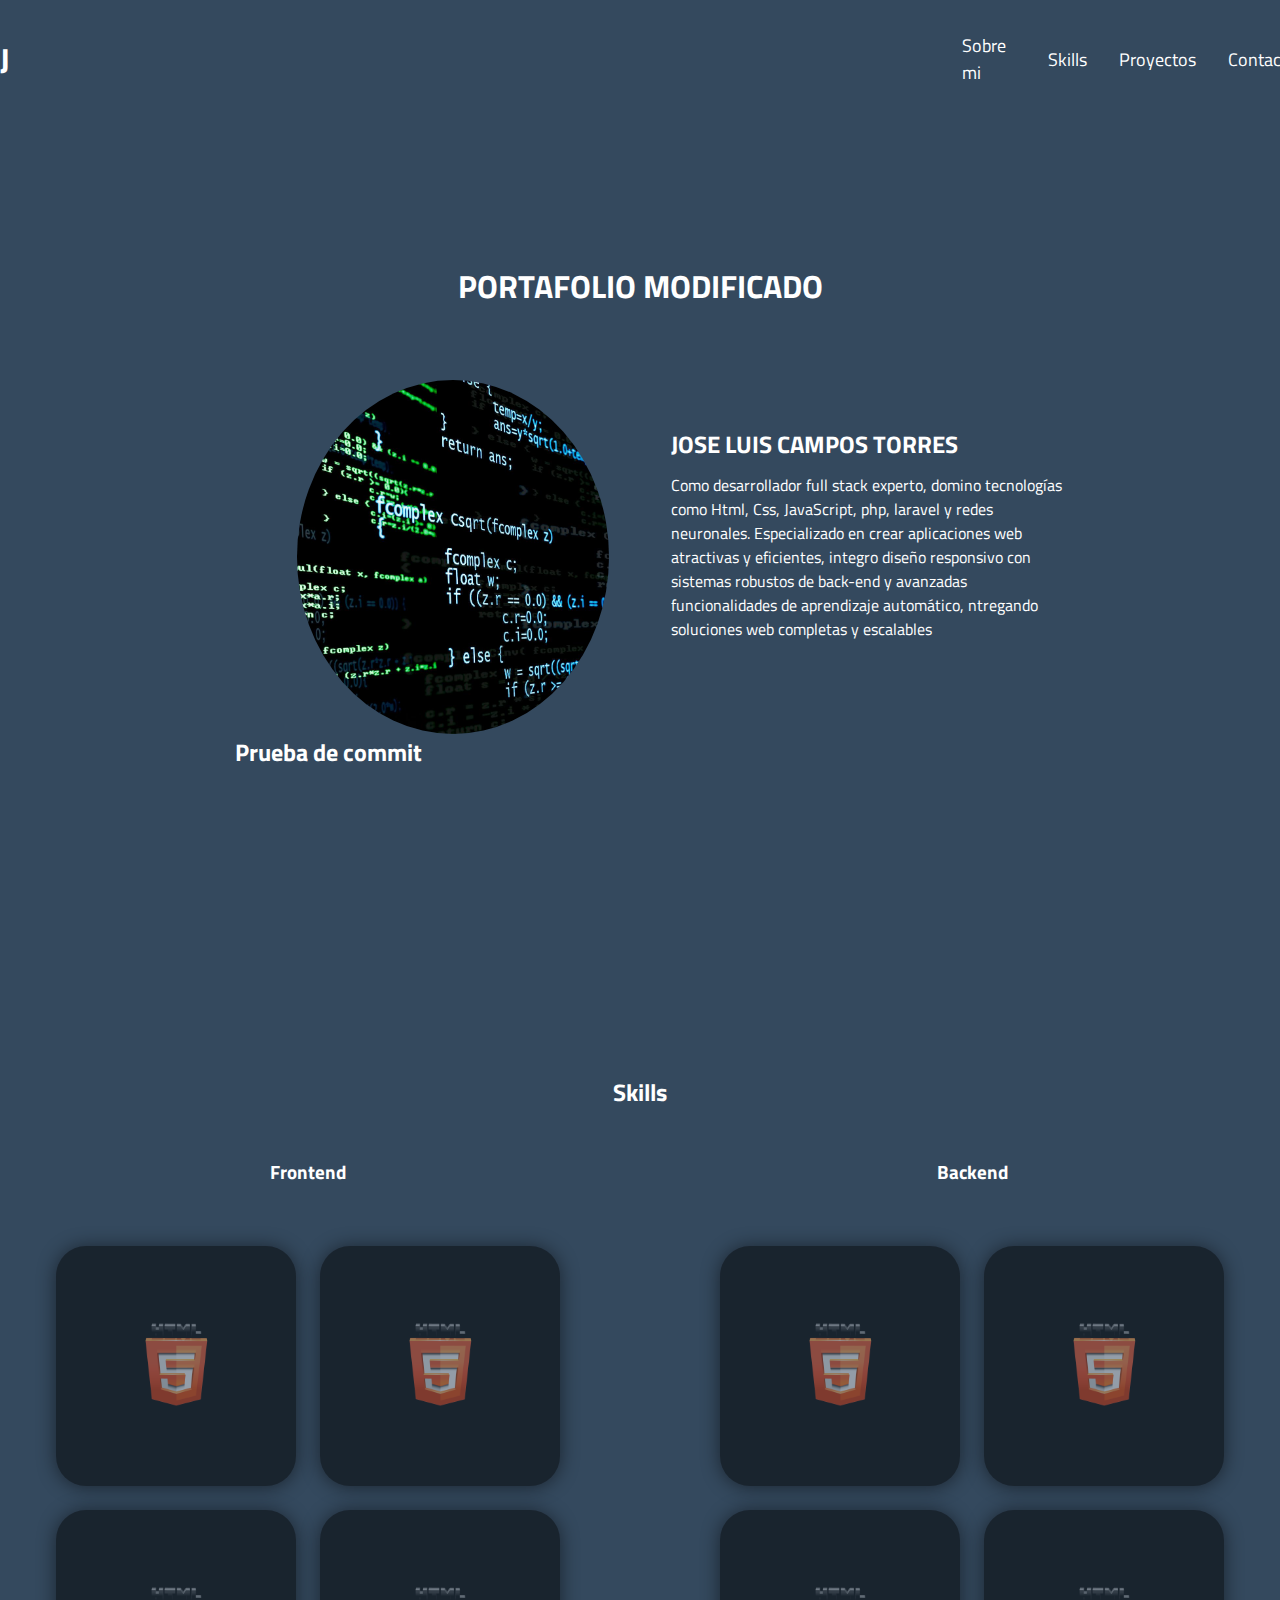
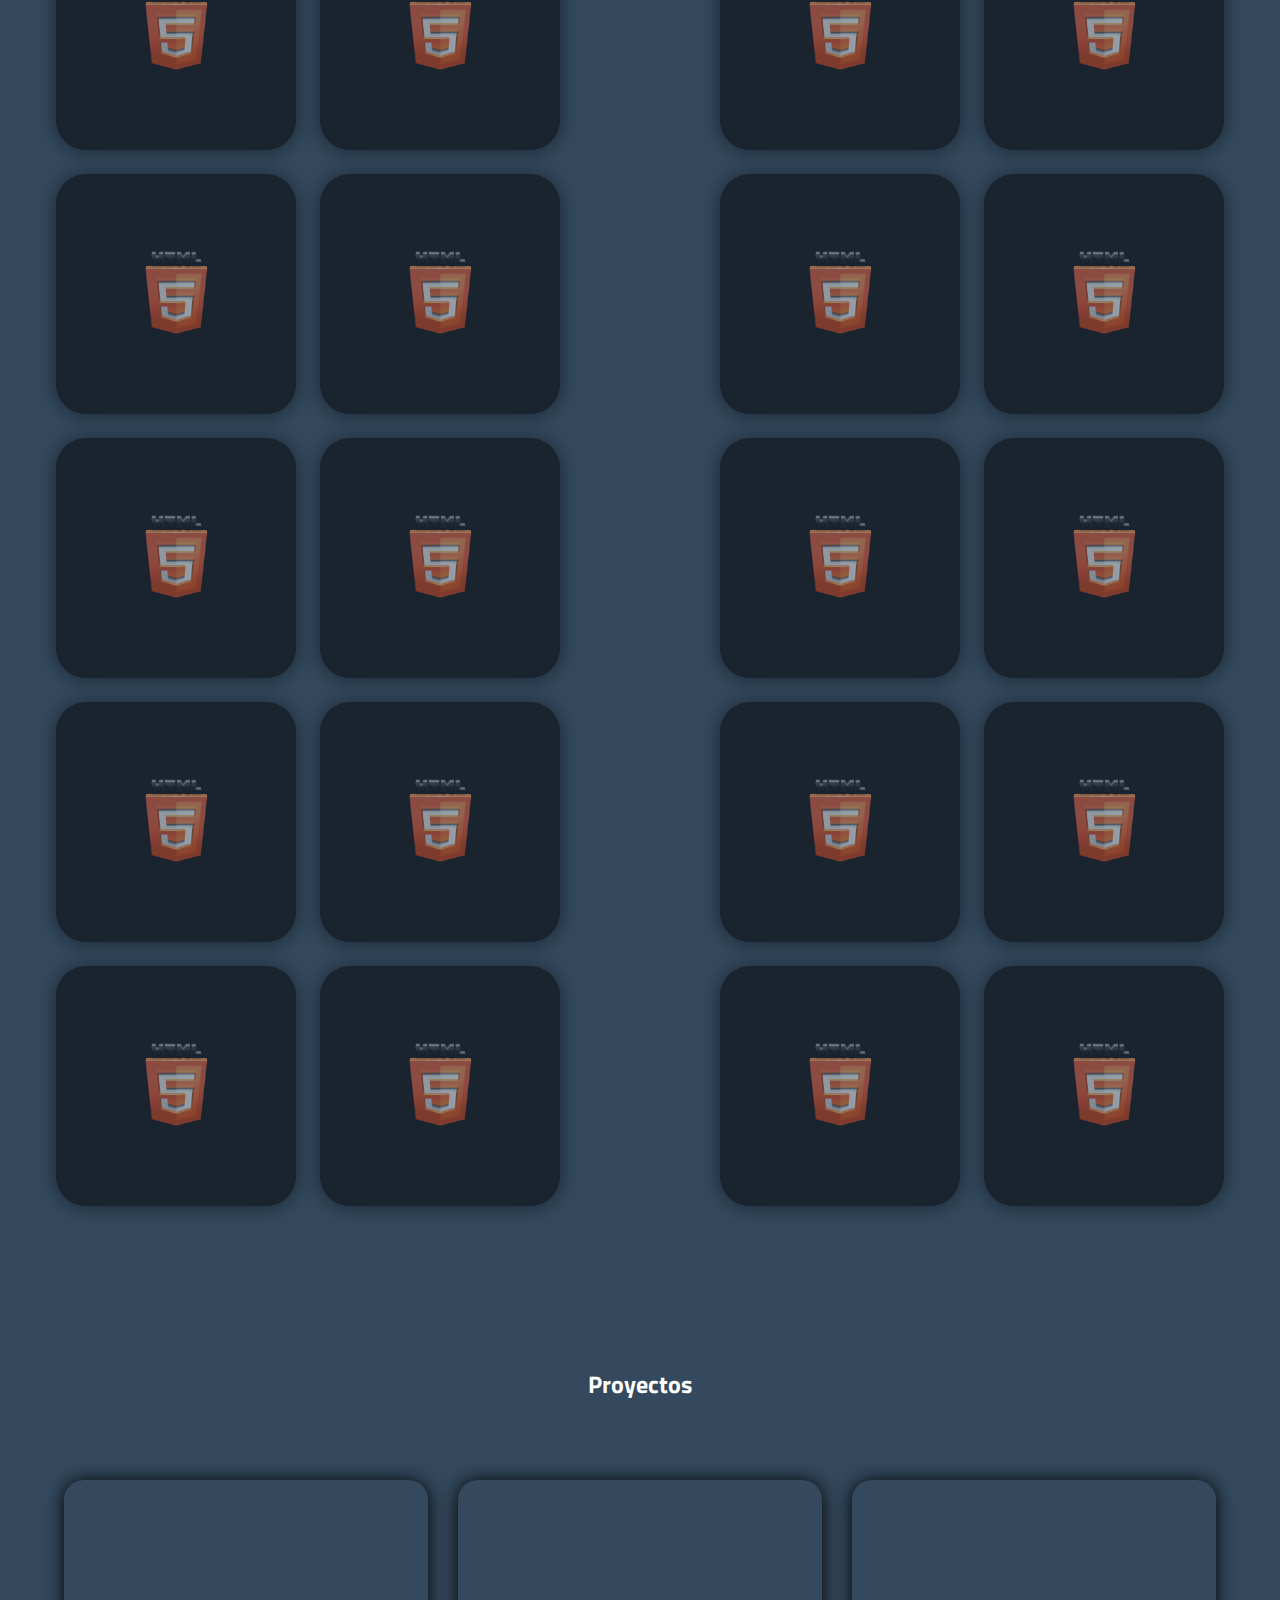
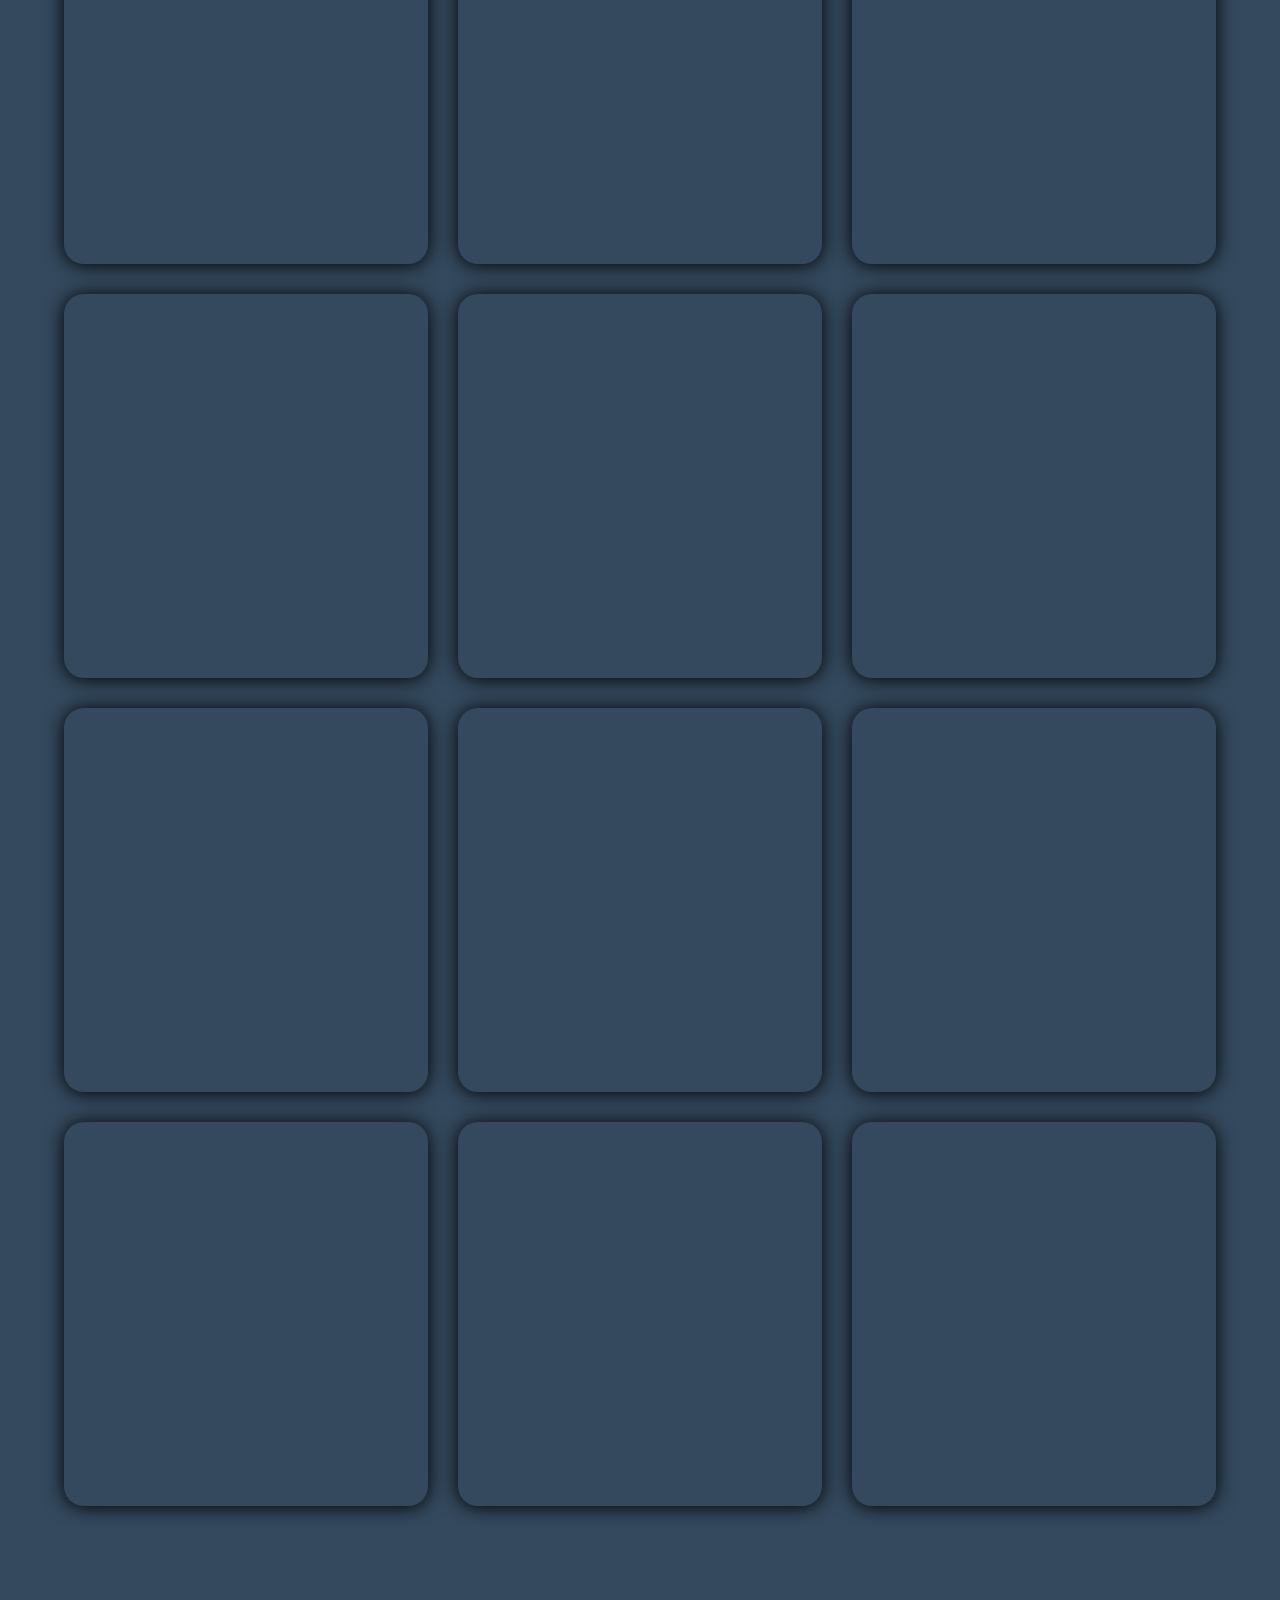
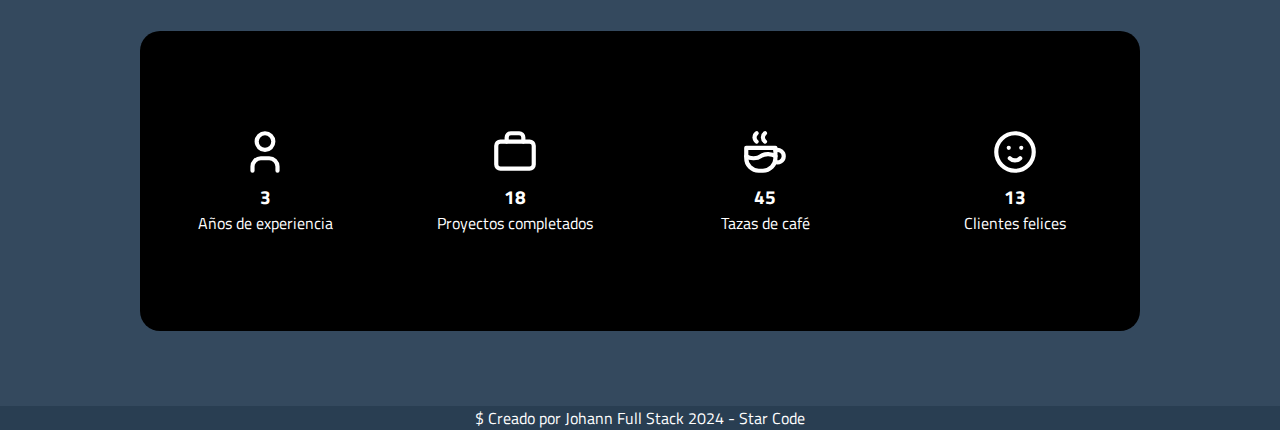
==== commit f7756812: "modificacion en rama externa" ====
--- a/index.html
+++ b/index.html
@@ -34,8 +34,8 @@
 
     <div id="content" class="content">
 
-            <h1 class="titulo titulo-port">PORTAFOLIO</h1>
-            
+            <h1 class="titulo titulo-port">PORTAFOLIO MODIFICADO</h1>
+            <h2>Prueba de commit</h2>
             <div class="photo">
                 <img class="photo-principal" title="Foto de Campos" src="Assets/img/backroundcard.jpg" alt="Foto de Jose Luis Campos Torres en Panamá">
             </div>
